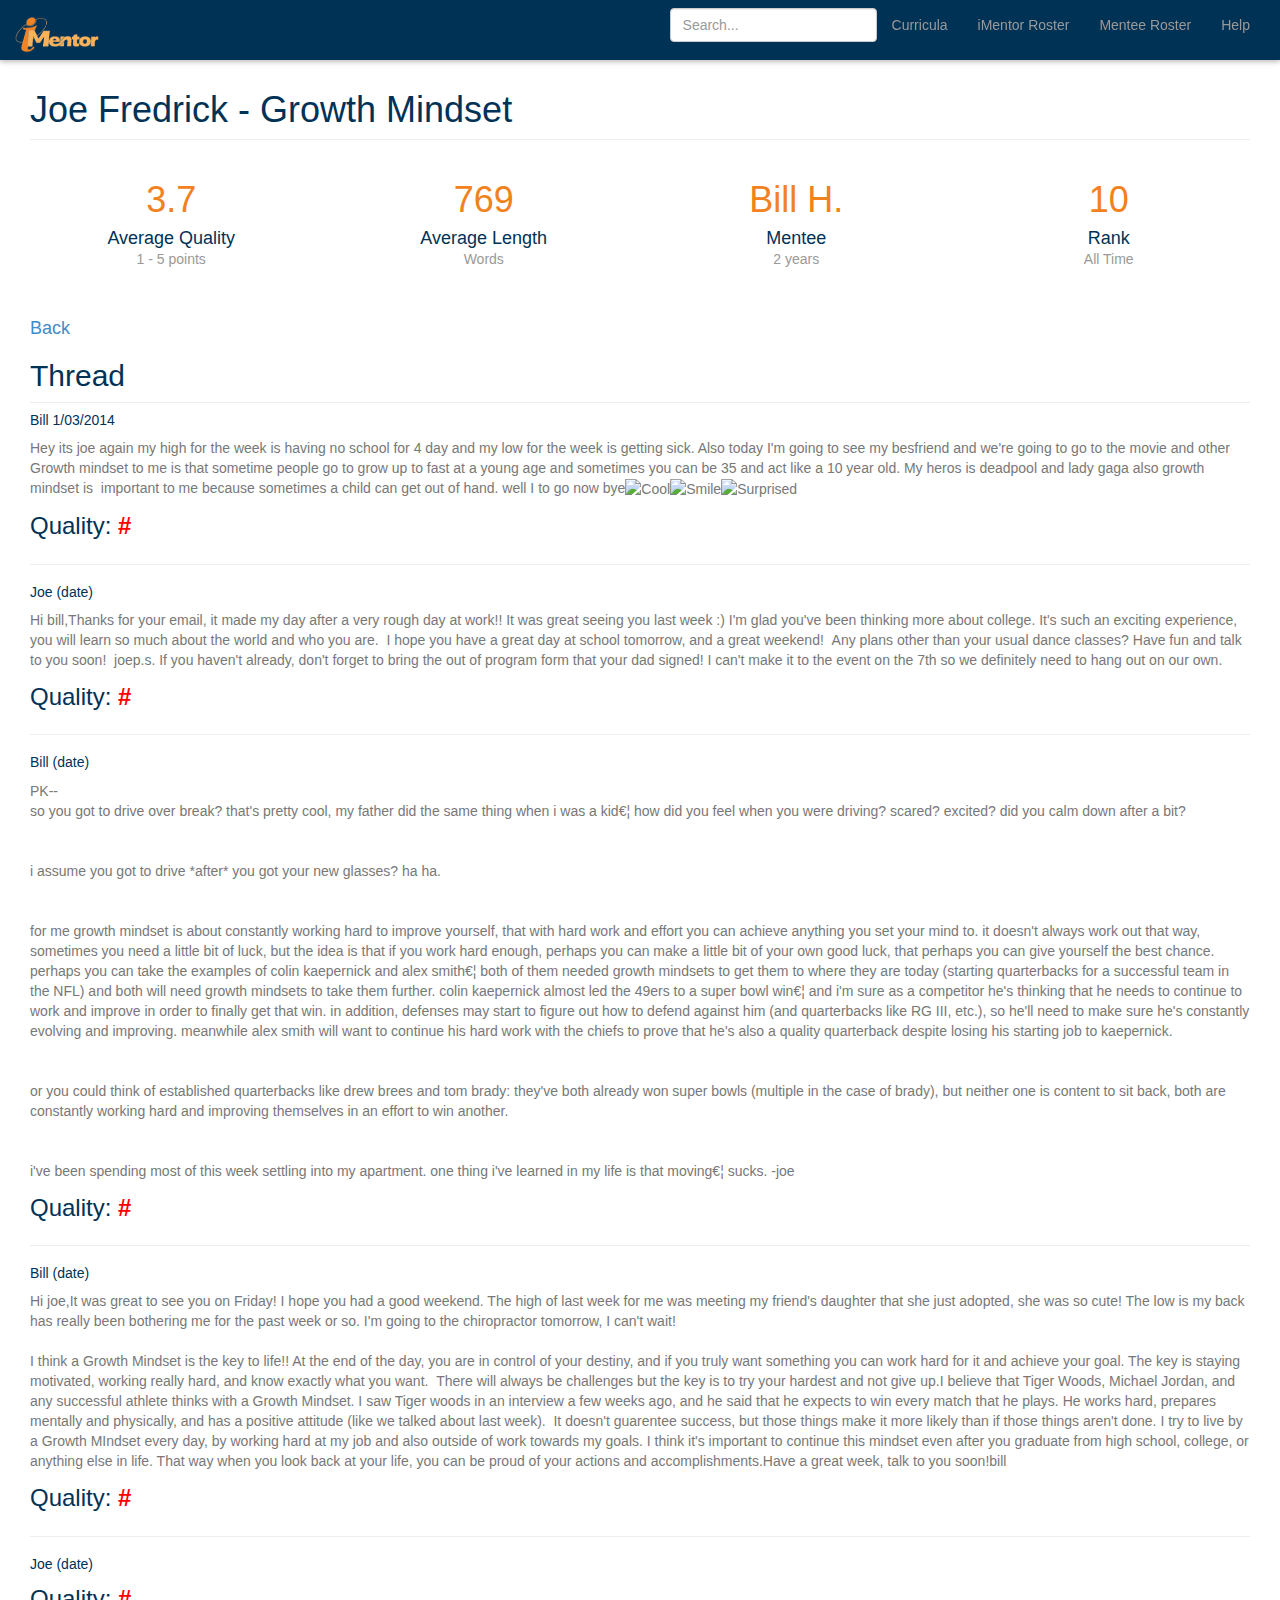
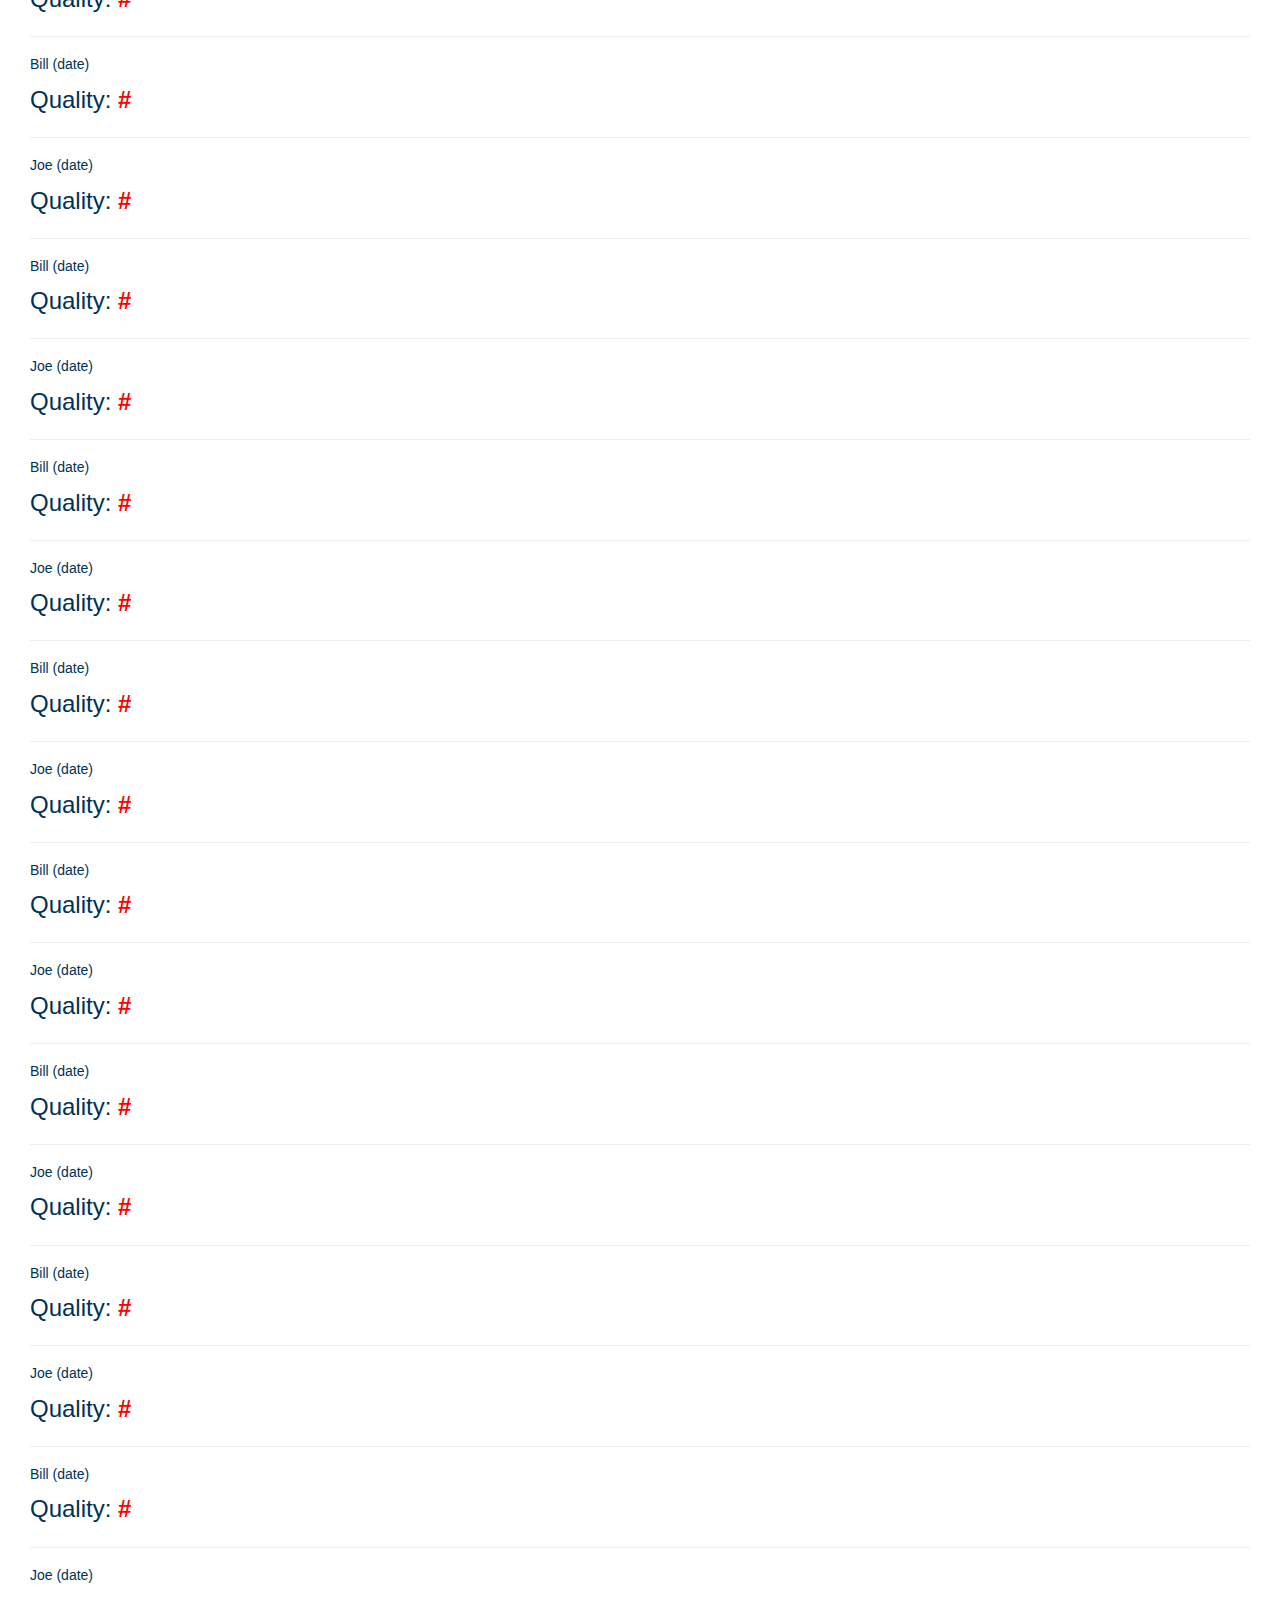
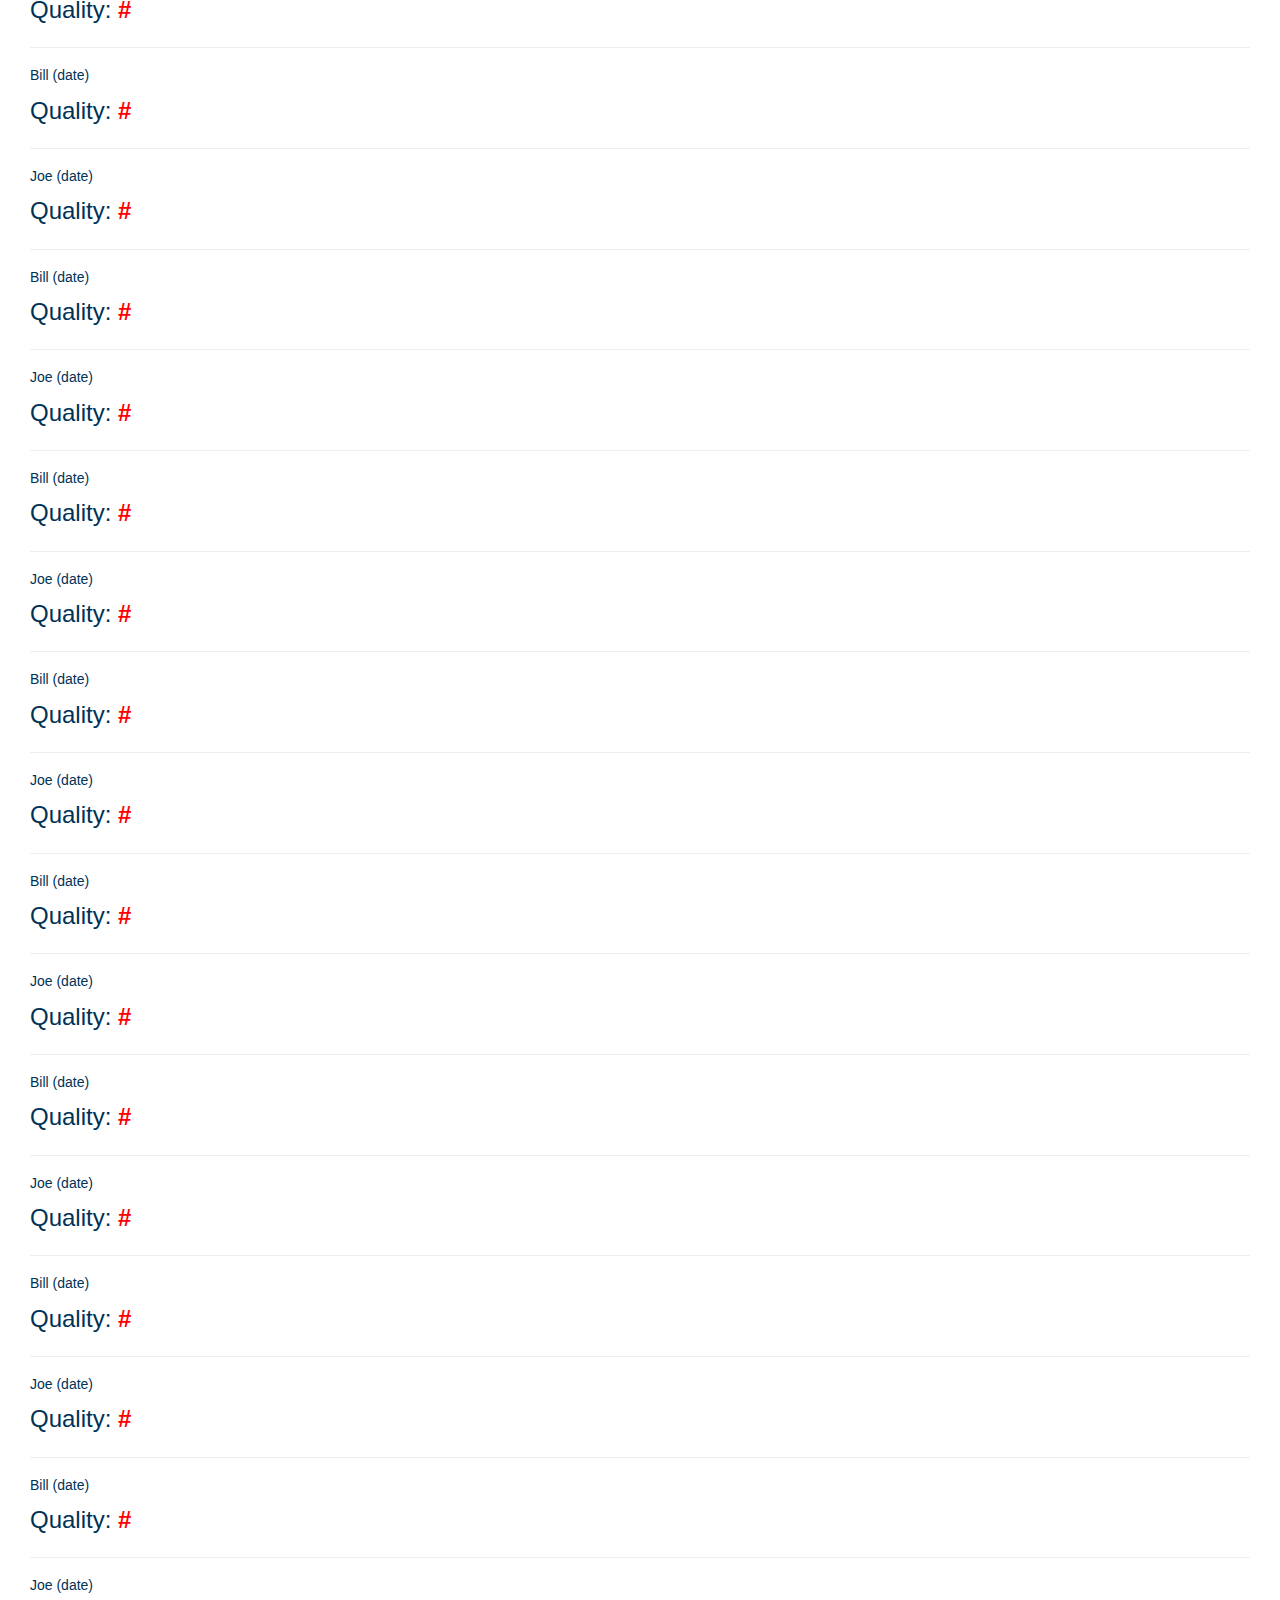
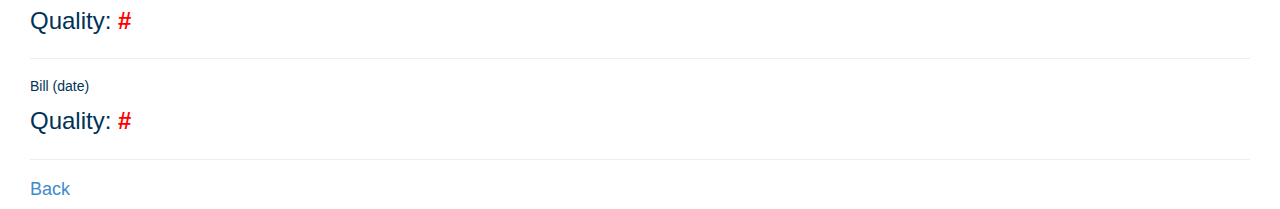
==== root/thread.html @ 7bb57176 "Added overall UI functionality" ====
<!DOCTYPE html>
<html lang="en">
  <head>
    <meta charset="utf-8">
    <meta http-equiv="X-UA-Compatible" content="IE=edge">
    <meta name="viewport" content="width=device-width, initial-scale=1">
    <link rel="icon" href="../../favicon.ico">


    <title>Joe Fredrick Mentor Thread</title>

    <link href="css/bootstrap.min.css" rel="stylesheet">

    
    <link href="dashboard.css" rel="stylesheet">

    <script src="../../assets/js/ie-emulation-modes-warning.js"></script>

    <style>
      .email {
        color: rgb(120, 120, 120);
      }
    </style>

</head>

<body>

  <div class="navbar navbar-inverse navbar-fixed-top" role="navigation">
    <div class="container-fluid">
      <div class="navbar-header">
        <button type="button" class="navbar-toggle collapsed" data-toggle="collapse" data-target=".navbar-collapse">
          <span class="sr-only">Toggle navigation</span>
          <span class="icon-bar"></span>
          <span class="icon-bar"></span>
          <span class="icon-bar"></span>
        </button>
        <a class="navbar-brand" href="index.html"><img class='logo' src="images/logo.png"></a>
      </div>
      <div class="navbar-collapse collapse">
        <ul class="nav navbar-nav navbar-right">
          <li><a href="#">Curricula</a></li>
          <li><a href="#">iMentor Roster</a></li>
          <li><a href="#">Mentee Roster</a></li>
          <li><a href="#">Help</a></li>
        </ul>
        <form class="navbar-form navbar-right">
          <input type="text" class="form-control" placeholder="Search...">
        </form>
      </div>
    </div>
  </div>

  <div class="container-fluid">
    <!--<div class="row">
      <div class="col-sm-3 col-md-2 sidebar">

        <ul class="nav nav-sidebar">
          <li class="active"><a href="#">Growth Mindset</a></li>
          <li><a href="#">Choosing a College</a></li>
          <li><a href="#">AP Tests</a></li>
          <li><a href="#">Extracurriculars</a></li>
          <li><a href="#">Relationships</a></li>
          <li><a href="#">Study Tips</a></li>
          <li><a href="#">Music</a></li>


      </div> -->
      <div class="col-sm-12">
        <h1 class="page-header">Joe Fredrick - Growth Mindset</h1>

        <div class="row placeholders">
          <div class="col-xs-6 col-sm-3 placeholder">
            <h1 class='data'>3.7</h1>
            <h4>Average Quality</h4>
            <span class="text-muted">1 - 5 points</span>
          </div>



          <div class="col-xs-6 col-sm-3 placeholder">
            <h1 class='data'>769</h1>
            <h4>Average Length</h4>
            <span class="text-muted">Words</span>
          </div>



          <div class="col-xs-6 col-sm-3 placeholder">
            <h1 class='data'>Bill H.</h1>
            <h4>Mentee</h4>
            <span class="text-muted">2 years</span>
          </div>



          <div class="col-xs-6 col-sm-3 placeholder">
            <h1 class='data'>10</h1>
            <h4>Rank</h4>
            <span class="text-muted">All Time</span>
          </div>



        </div>

        <h4><a href="index.html">Back</a></h4>

        <h2 class="sub-header">Thread</h2>
        <article>
          <h5>Bill 1/03/2014</h5>
          <p class='email'>Hey its joe again my high for the week is having no school for 4 day and my low for the week is getting sick. Also today I'm going to see my besfriend and we're going to go to the movie and other Growth mindset to me is that sometime people go to grow up to fast at a young age and sometimes you can be 35 and act like a 10 year old. My heros is deadpool and lady gaga also growth mindset is  important to me because sometimes a child can get out of hand. well I to go now bye<img alt="Cool" border="0" src="https://imentor.imentorinteractive.org/media/js/tinymce-3.5.7/tiny_mce/plugins/emotions/img/smiley-cool.gif" title="Cool" /><img alt="Smile" border="0" src="https://imentor.imentorinteractive.org/media/js/tinymce-3.5.7/tiny_mce/plugins/emotions/img/smiley-smile.gif" title="Smile" /><img alt="Surprised" border="0" src="https://imentor.imentorinteractive.org/media/js/tinymce-3.5.7/tiny_mce/plugins/emotions/img/smiley-surprised.gif" title="Surprised" /></p>

          <p class='quality'>Quality: <b class='sub-par'>#</b></p>
        </article>

        <hr>

        <article>
          <h5>Joe (date)</h5>
          <p class='email'>Hi bill,Thanks for your email, it made my day after a very rough day at work!! It was great seeing you last week :) I'm glad you've been thinking more about college. It's such an exciting experience, you will learn so much about the world and who you are.  I hope you have a great day at school tomorrow, and a great weekend!  Any plans other than your usual dance classes? Have fun and talk to you soon!  joep.s. If you haven't already, don't forget to bring the out of program form that your dad signed! I can't make it to the event on the 7th so we definitely need to hang out on our own.</p>

          <p class='quality'>Quality: <b class='sub-par'>#</b></p>
        </article>

        <hr>

        <article>
          <h5>Bill (date)</h5>
          <div class='email'>PK-- <p class="p1">so you got to drive over break? that's pretty cool, my father did the same thing when i was a kid€¦ how did you feel when you were driving? scared? excited? did you calm down after a bit?<p class="p2"> <p class="p1">i assume you got to drive *after* you got your new glasses? ha ha.<p class="p2"> <p class="p1">for me growth mindset is about constantly working hard to improve yourself, that with hard work and effort you can achieve anything you set your mind to. it doesn't always work out that way, sometimes you need a little bit of luck, but the idea is that if you work hard enough, perhaps you can make a little bit of your own good luck, that perhaps you can give yourself the best chance. perhaps you can take the examples of colin kaepernick and alex smith€¦ both of them needed growth mindsets to get them to where they are today (starting quarterbacks for a successful team in the NFL) and both will need growth mindsets to take them further. colin kaepernick almost led the 49ers to a super bowl win€¦ and i'm sure as a competitor he's thinking that he needs to continue to work and improve in order to finally get that win. in addition, defenses may start to figure out how to defend against him (and quarterbacks like RG III, etc.), so he'll need to make sure he's constantly evolving and improving. meanwhile alex smith will want to continue his hard work with the chiefs to prove that he's also a quality quarterback despite losing his starting job to kaepernick.<p class="p2"> <p class="p1">or you could think of established quarterbacks like drew brees and tom brady: they've both already won super bowls (multiple in the case of brady), but neither one is content to sit back, both are constantly working hard and improving themselves in an effort to win another.<p class="p2"> <p class="p1">i've been spending most of this week settling into my apartment. one thing i've learned in my life is that moving€¦ sucks. -joe</div>

          <p class='quality'>Quality: <b class='sub-par'>#</b></p>
        </article>

        <hr>

         <article>
          <h5>Bill (date)</h5>
          <p class='email'>Hi joe,It was great to see you on Friday! I hope you had a good weekend. The high of last week for me was meeting my friend's daughter that she just adopted, she was so cute! The low is my back has really been bothering me for the past week or so. I'm going to the chiropractor tomorrow, I can't wait!<br /><br />I think a Growth Mindset is the key to life!! At the end of the day, you are in control of your destiny, and if you truly want something you can work hard for it and achieve your goal. The key is staying motivated, working really hard, and know exactly what you want.  There will always be challenges but the key is to try your hardest and not give up.I believe that Tiger Woods, Michael Jordan, and any successful athlete thinks with a Growth Mindset. I saw Tiger woods in an interview a few weeks ago, and he said that he expects to win every match that he plays. He works hard, prepares mentally and physically, and has a positive attitude (like we talked about last week).  It doesn't guarentee success, but those things make it more likely than if those things aren't done. I try to live by a Growth MIndset every day, by working hard at my job and also outside of work towards my goals. I think it's important to continue this mindset even after you graduate from high school, college, or anything else in life. That way when you look back at your life, you can be proud of your actions and accomplishments.Have a great week, talk to you soon!bill</p>

          <p class='quality'>Quality: <b class='sub-par'>#</b></p>
        </article>

        <hr>

        <article>
          <h5>Joe (date)</h5>
          <p class='email'></p>

          <p class='quality'>Quality: <b class='sub-par'>#</b></p>
        </article>

        <hr>

        <article>
          <h5>Bill (date)</h5>
          <p class='email'></p>

          <p class='quality'>Quality: <b class='sub-par'>#</b></p>
        </article>

        <hr>

        <article>
          <h5>Joe (date)</h5>
          <p class='email'></p>

          <p class='quality'>Quality: <b class='sub-par'>#</b></p>
        </article>

        <hr>

        <article>
          <h5>Bill (date)</h5>
          <p class='email'></p>

          <p class='quality'>Quality: <b class='sub-par'>#</b></p>
        </article>

        <hr>

                <article>
          <h5>Joe (date)</h5>
          <p class='email'></p>

          <p class='quality'>Quality: <b class='sub-par'>#</b></p>
        </article>

        <hr>

         <article>
          <h5>Bill (date)</h5>
          <p class='email'></p>

          <p class='quality'>Quality: <b class='sub-par'>#</b></p>
        </article>

        <hr>

        <article>
          <h5>Joe (date)</h5>
          <p class='email'></p>

          <p class='quality'>Quality: <b class='sub-par'>#</b></p>
        </article>

        <hr>

        <article>
          <h5>Bill (date)</h5>
          <p class='email'></p>

          <p class='quality'>Quality: <b class='sub-par'>#</b></p>
        </article>

        <hr>

        <article>
          <h5>Joe (date)</h5>
          <p class='email'></p>

          <p class='quality'>Quality: <b class='sub-par'>#</b></p>
        </article>

        <hr>

        <article>
          <h5>Bill (date)</h5>
          <p class='email'></p>

          <p class='quality'>Quality: <b class='sub-par'>#</b></p>
        </article>

        <hr>

                <article>
          <h5>Joe (date)</h5>
          <p class='email'></p>

          <p class='quality'>Quality: <b class='sub-par'>#</b></p>
        </article>

        <hr>

         <article>
          <h5>Bill (date)</h5>
          <p class='email'></p>

          <p class='quality'>Quality: <b class='sub-par'>#</b></p>
        </article>

        <hr>

        <article>
          <h5>Joe (date)</h5>
          <p class='email'></p>

          <p class='quality'>Quality: <b class='sub-par'>#</b></p>
        </article>

        <hr>

        <article>
          <h5>Bill (date)</h5>
          <p class='email'></p>

          <p class='quality'>Quality: <b class='sub-par'>#</b></p>
        </article>

        <hr>

        <article>
          <h5>Joe (date)</h5>
          <p class='email'></p>

          <p class='quality'>Quality: <b class='sub-par'>#</b></p>
        </article>

        <hr>

        <article>
          <h5>Bill (date)</h5>
          <p class='email'></p>

          <p class='quality'>Quality: <b class='sub-par'>#</b></p>
        </article>

        <hr>

                <article>
          <h5>Joe (date)</h5>
          <p class='email'></p>

          <p class='quality'>Quality: <b class='sub-par'>#</b></p>
        </article>

        <hr>

         <article>
          <h5>Bill (date)</h5>
          <p class='email'></p>

          <p class='quality'>Quality: <b class='sub-par'>#</b></p>
        </article>

        <hr>

        <article>
          <h5>Joe (date)</h5>
          <p class='email'></p>

          <p class='quality'>Quality: <b class='sub-par'>#</b></p>
        </article>

        <hr>

        <article>
          <h5>Bill (date)</h5>
          <p class='email'></p>

          <p class='quality'>Quality: <b class='sub-par'>#</b></p>
        </article>

        <hr>

        <article>
          <h5>Joe (date)</h5>
          <p class='email'></p>

          <p class='quality'>Quality: <b class='sub-par'>#</b></p>
        </article>

        <hr>

        <article>
          <h5>Bill (date)</h5>
          <p class='email'></p>

          <p class='quality'>Quality: <b class='sub-par'>#</b></p>
        </article>

        <hr>

                <article>
          <h5>Joe (date)</h5>
          <p class='email'></p>

          <p class='quality'>Quality: <b class='sub-par'>#</b></p>
        </article>

        <hr>

         <article>
          <h5>Bill (date)</h5>
          <p class='email'></p>

          <p class='quality'>Quality: <b class='sub-par'>#</b></p>
        </article>

        <hr>

        <article>
          <h5>Joe (date)</h5>
          <p class='email'></p>

          <p class='quality'>Quality: <b class='sub-par'>#</b></p>
        </article>

        <hr>

        <article>
          <h5>Bill (date)</h5>
          <p class='email'></p>

          <p class='quality'>Quality: <b class='sub-par'>#</b></p>
        </article>

        <hr>

        <article>
          <h5>Joe (date)</h5>
          <p class='email'></p>

          <p class='quality'>Quality: <b class='sub-par'>#</b></p>
        </article>

        <hr>

        <article>
          <h5>Bill (date)</h5>
          <p class='email'></p>

          <p class='quality'>Quality: <b class='sub-par'>#</b></p>
        </article>

        <hr>

                <article>
          <h5>Joe (date)</h5>
          <p class='email'></p>

          <p class='quality'>Quality: <b class='sub-par'>#</b></p>
        </article>

        <hr>

         <article>
          <h5>Bill (date)</h5>
          <p class='email'></p>

          <p class='quality'>Quality: <b class='sub-par'>#</b></p>
        </article>

        <hr>

        <article>
          <h5>Joe (date)</h5>
          <p class='email'></p>

          <p class='quality'>Quality: <b class='sub-par'>#</b></p>
        </article>

        <hr>

        <article>
          <h5>Bill (date)</h5>
          <p class='email'></p>

          <p class='quality'>Quality: <b class='sub-par'>#</b></p>
        </article>

        <hr>

        <article>
          <h5>Joe (date)</h5>
          <p class='email'></p>

          <p class='quality'>Quality: <b class='sub-par'>#</b></p>
        </article>

        <hr>

        <article>
          <h5>Bill (date)</h5>
          <p class='email'></p>

          <p class='quality'>Quality: <b class='sub-par'>#</b></p>
        </article>

        <hr>
        
        <h4><a href="index.html">Back</a></h4>
      </div>
    </div>
  </div>


  <script src="https://ajax.googleapis.com/ajax/libs/jquery/1.11.1/jquery.min.js"></script>
  <script src="../../dist/js/bootstrap.min.js"></script>
  <script src="../../assets/js/docs.min.js"></script>
  <!-- IE10 viewport hack for Surface/desktop Windows 8 bug -->
  <script src="../../assets/js/ie10-viewport-bug-workaround.js"></script>
</body>
</html>
---- root/dashboard.css ----
body {
  padding-top: 50px;
}

.sub-header {
  padding-bottom: 10px;
  border-bottom: 1px solid #eee;
}

.navbar-fixed-top {
  border: 0;
}

.sidebar {
  display: none;
}
@media (min-width: 768px) {
  .sidebar {
    position: fixed;
    top: 51px;
    bottom: 0;
    left: 0;
    z-index: 1000;
    display: block;
    padding: 20px;
    overflow-x: hidden;
    overflow-y: auto; 
    background-color: #f5f5f5;
    border-right: 1px solid #eee;
  }
}


.nav-sidebar {
  margin-right: -21px;
  margin-bottom: 20px;
  margin-left: -20px;
}
.nav-sidebar > li > a {
  padding-right: 20px;
  padding-left: 20px;
}
.nav-sidebar > .active > a,
.nav-sidebar > .active > a:hover,
.nav-sidebar > .active > a:focus {
  color: #fff;
  background-color: #428bca;
}

.main {
  padding: 20px;
}
@media (min-width: 768px) {
  .main {
    padding-right: 40px;
    padding-left: 40px;
  }
}
.main .page-header {
  margin-top: 0;
}

.placeholders {
  margin-bottom: 30px;
  text-align: center;
}
.placeholders h4 {
  margin-bottom: 0;
}
.placeholder {
  margin-bottom: 20px;
}
.placeholder img {
  display: inline-block;
  border-radius: 50%;
}


.sub-par {
  color: red;
}

body {
  color: rgb(0, 50, 86);
}
.navbar {
  box-shadow: 0 2px 5px 0 rgba(0, 0, 0, 0.26);
  height: 60px;
  background-color: rgb(0, 50, 86);
}

.logo {
  width: 84px;
  height: 40px;
  margin-bottom: 10px;
}

.good {
  color: green;
}

a:hover {
  color: rgb(242, 129, 32);
}

.data {
  color: rgb(242, 129, 32);
}

.quality {
  font-size: 24px;
}
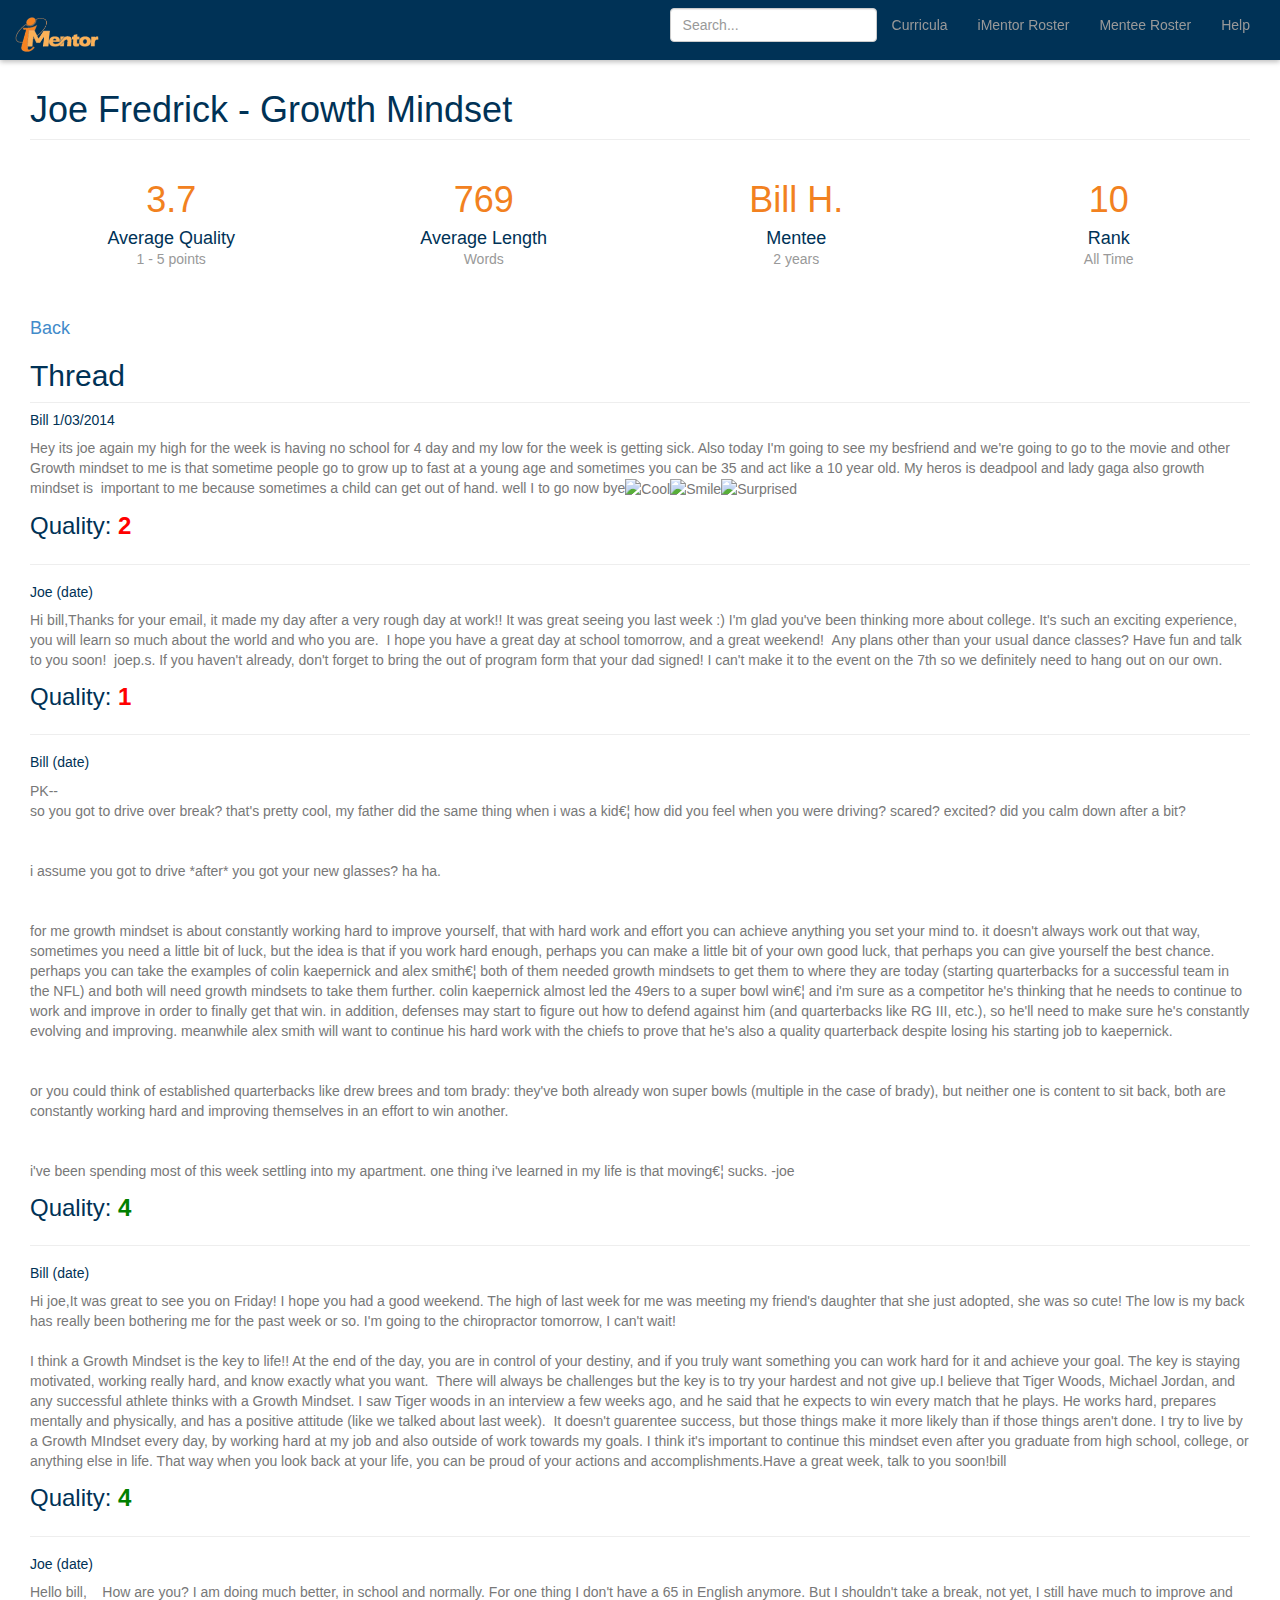
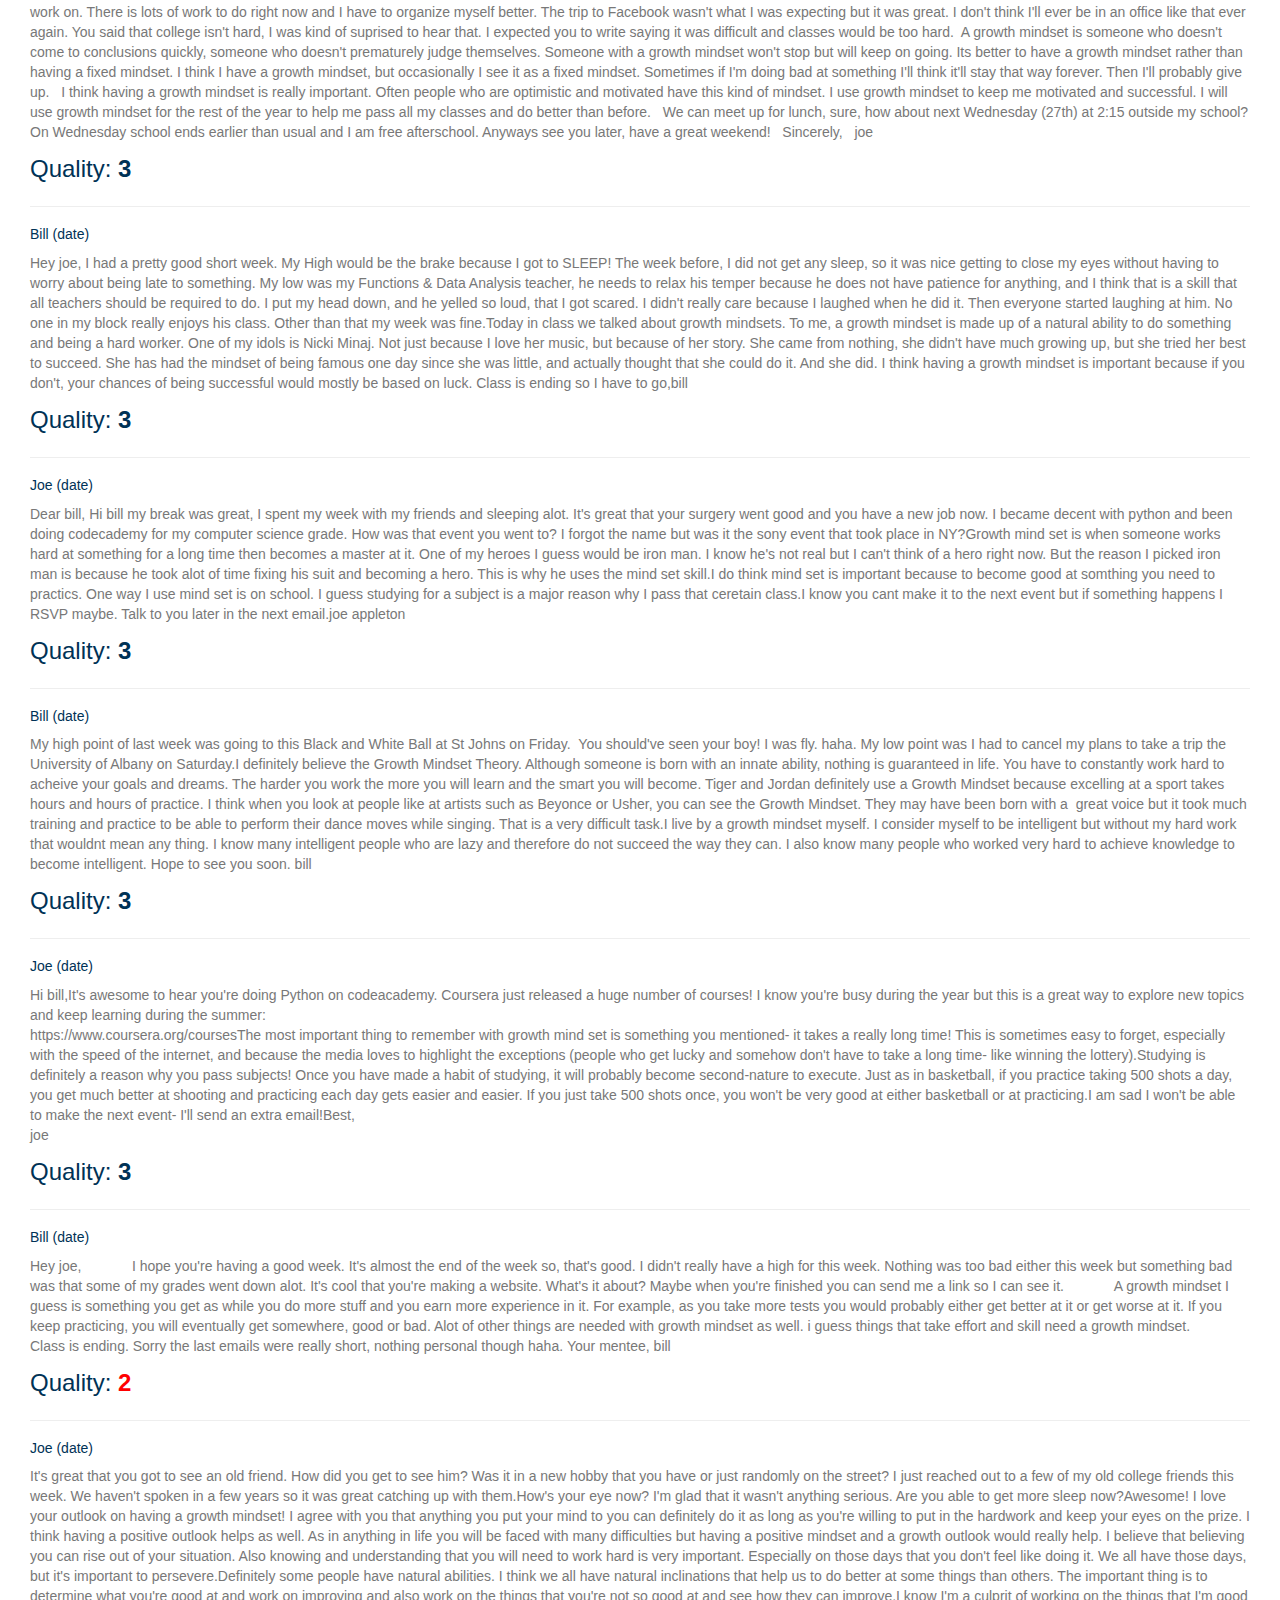
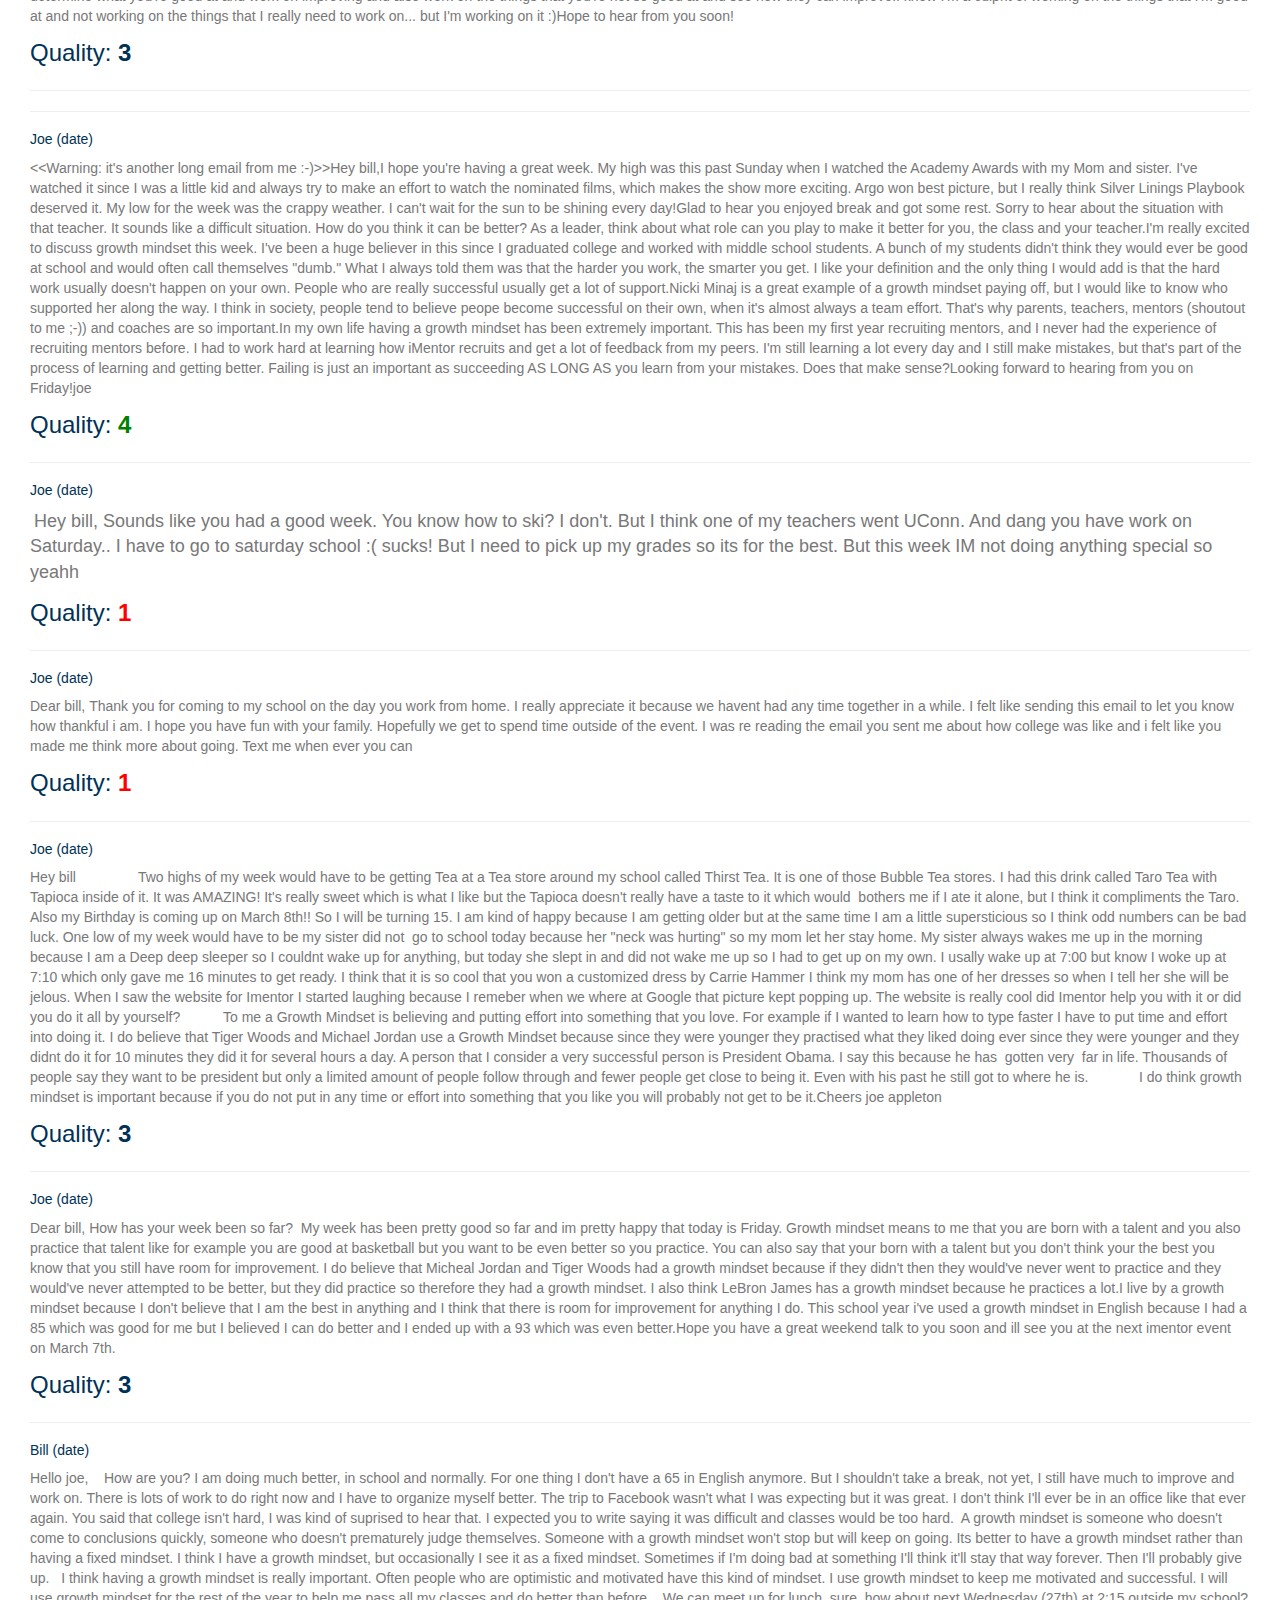
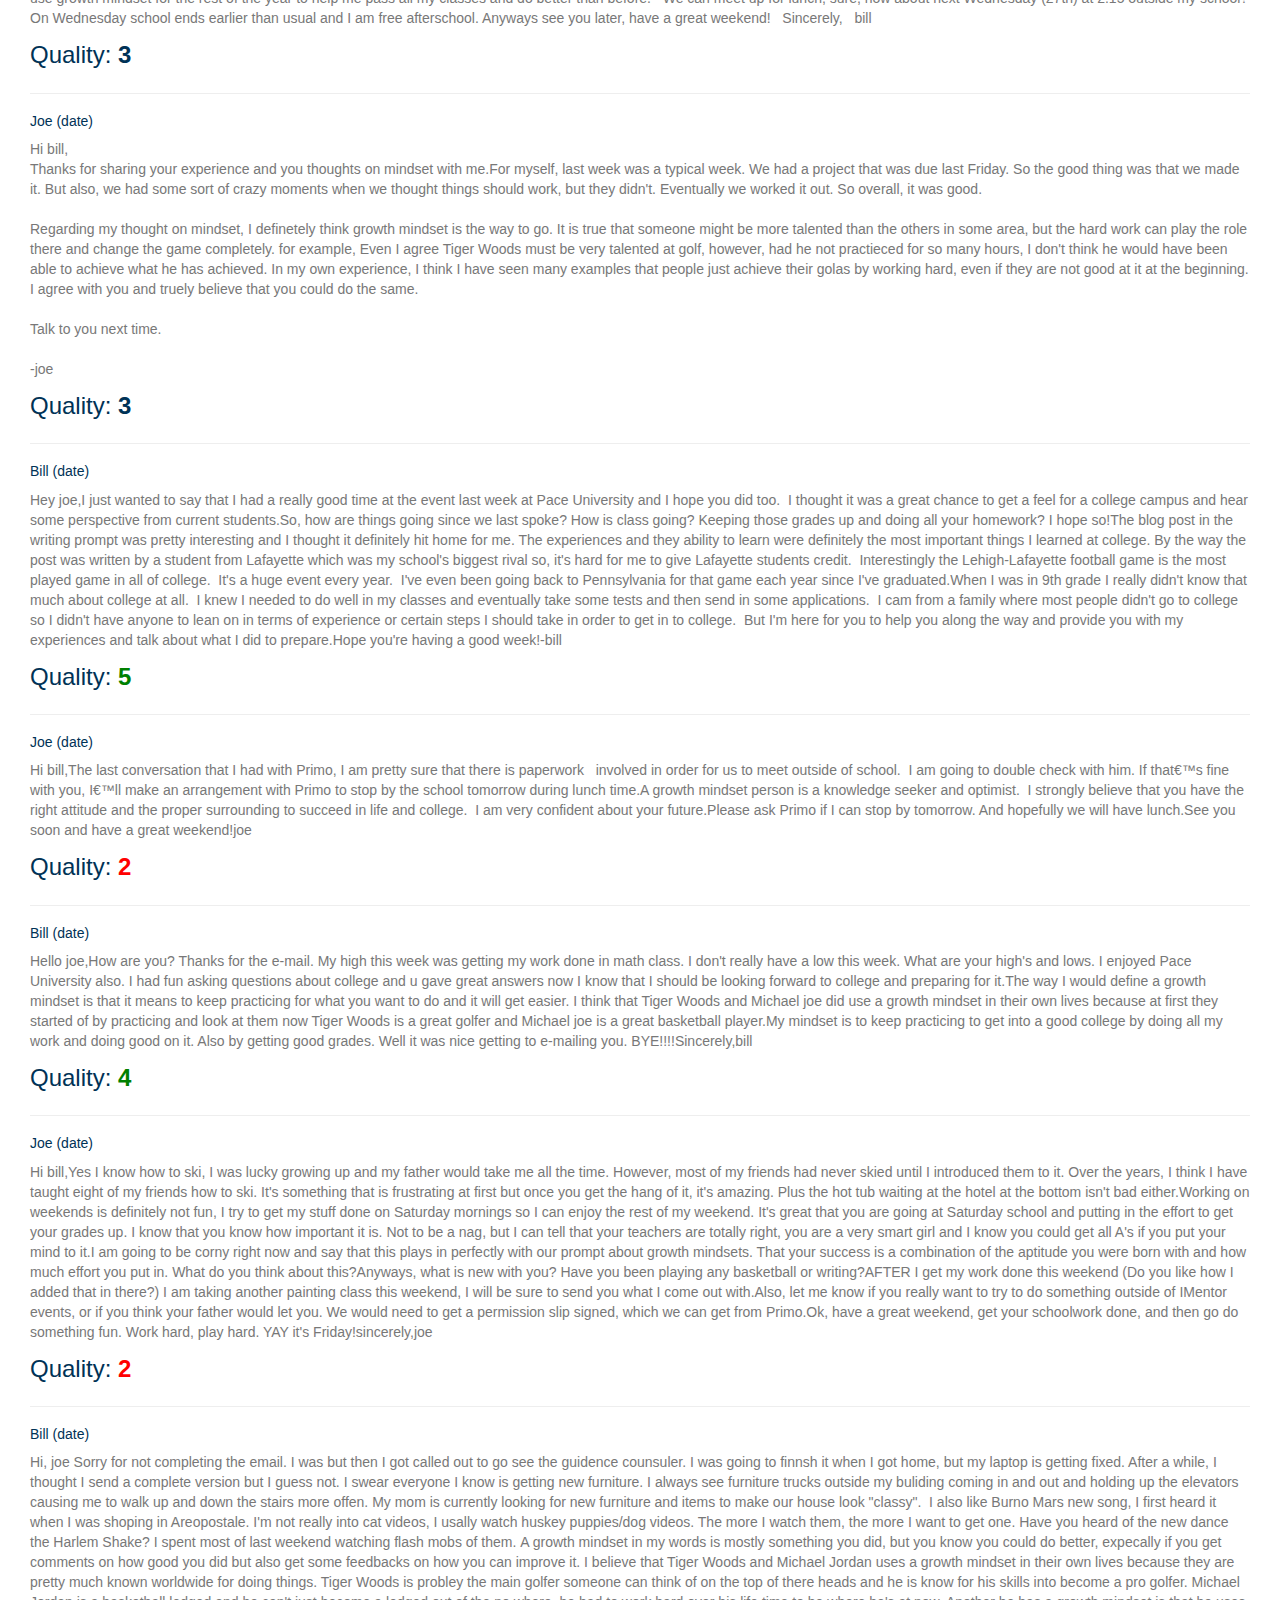
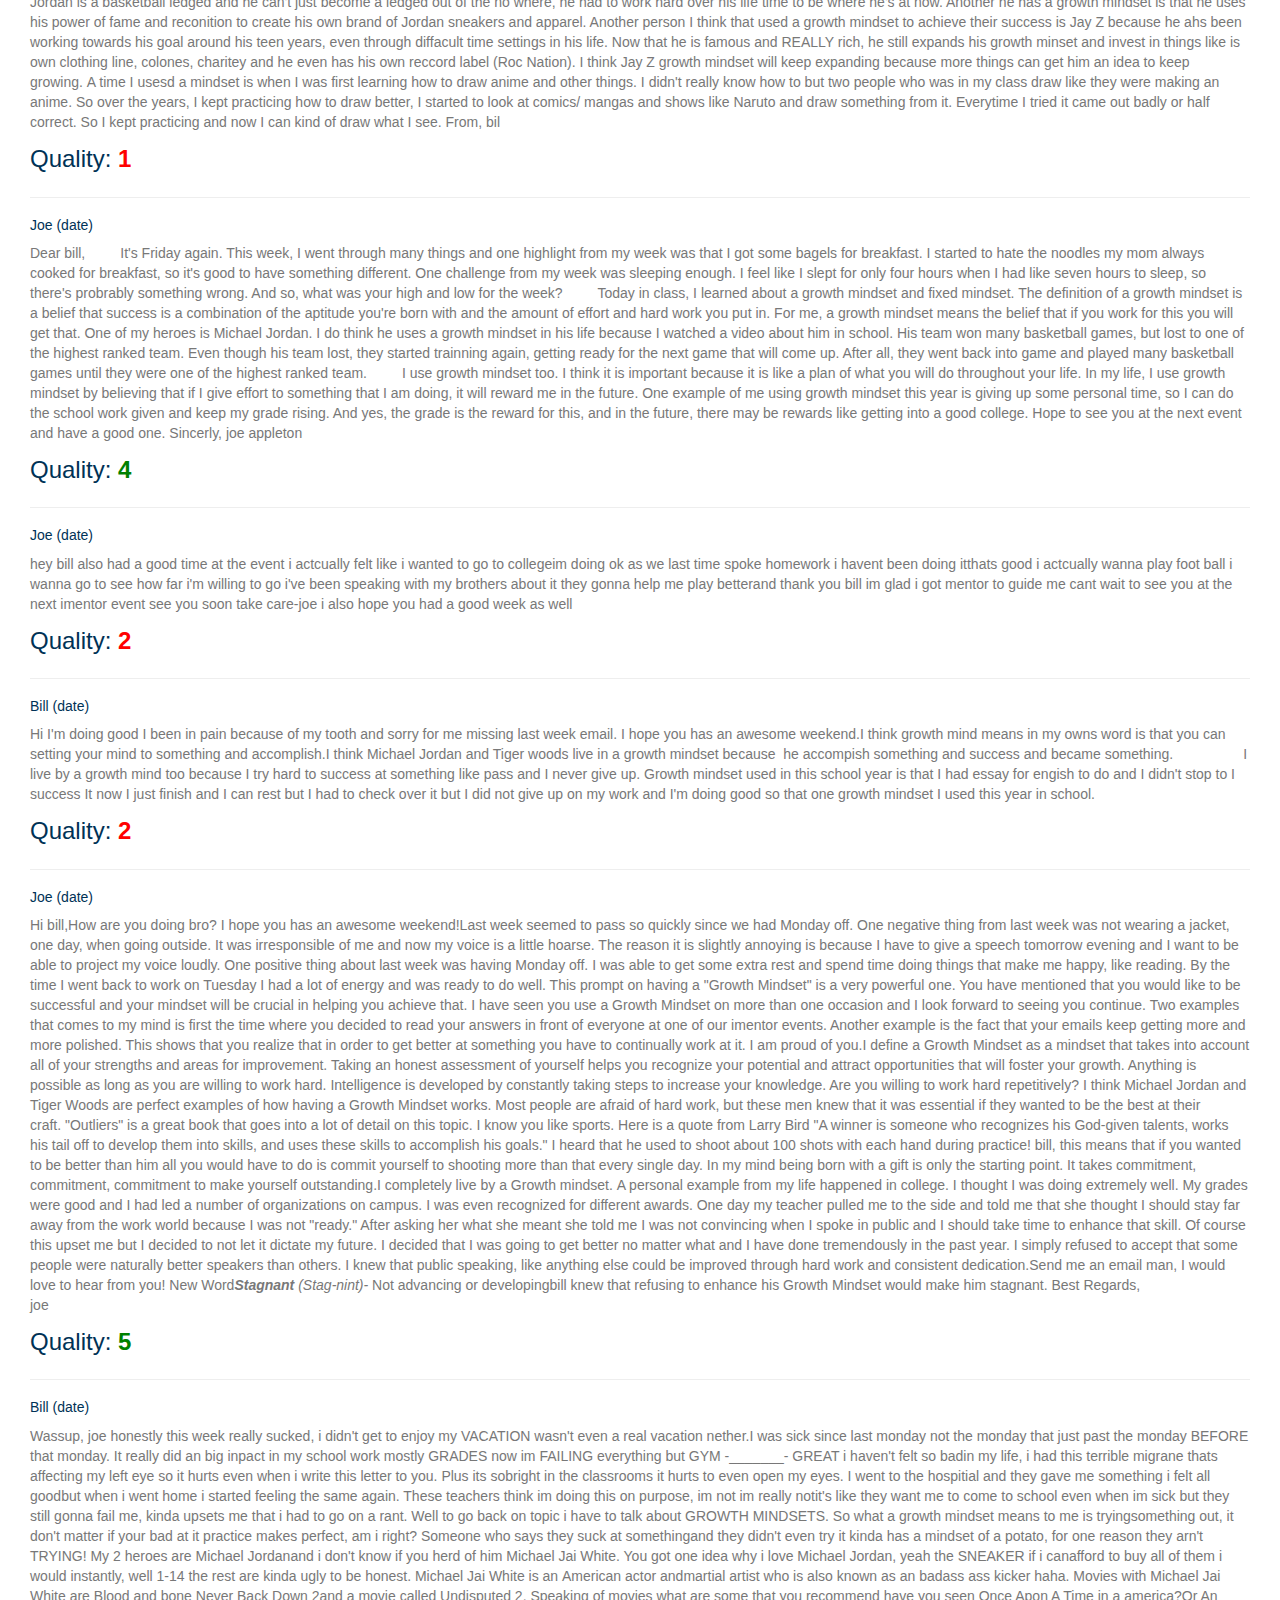
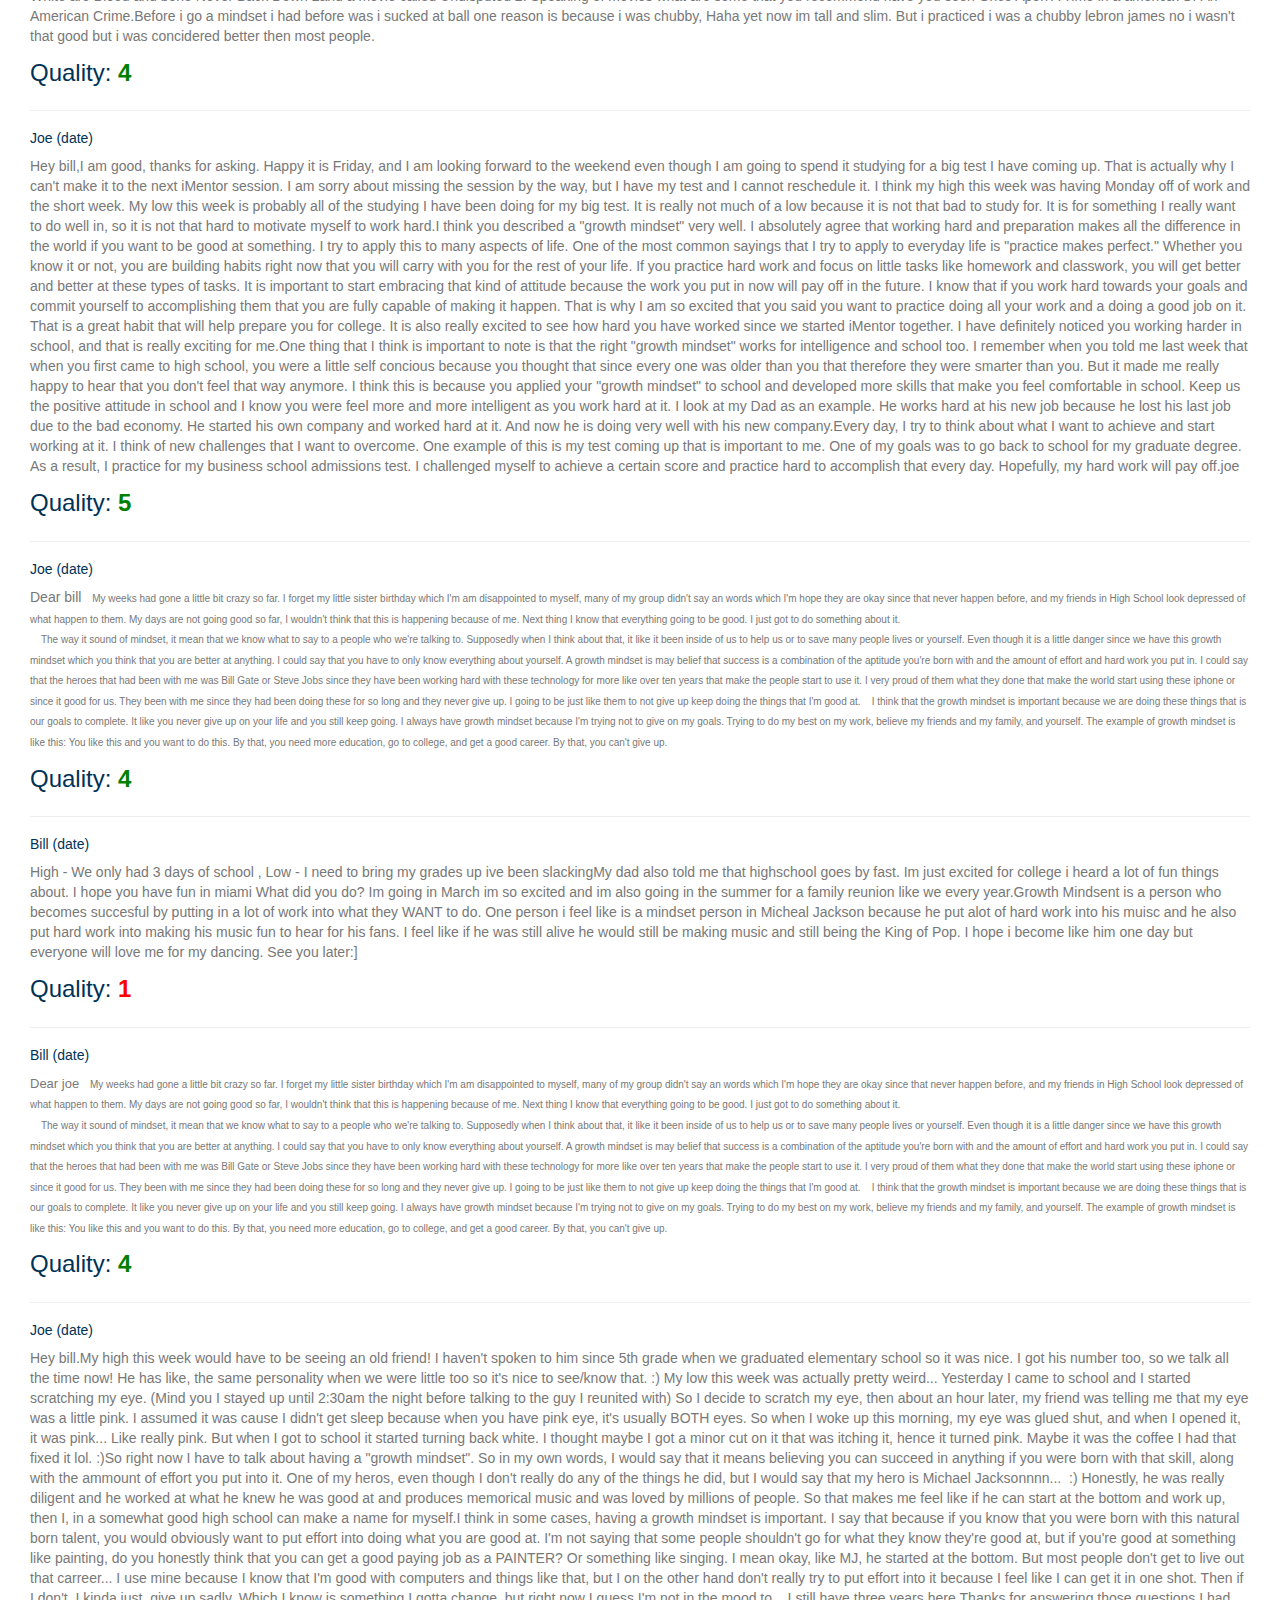
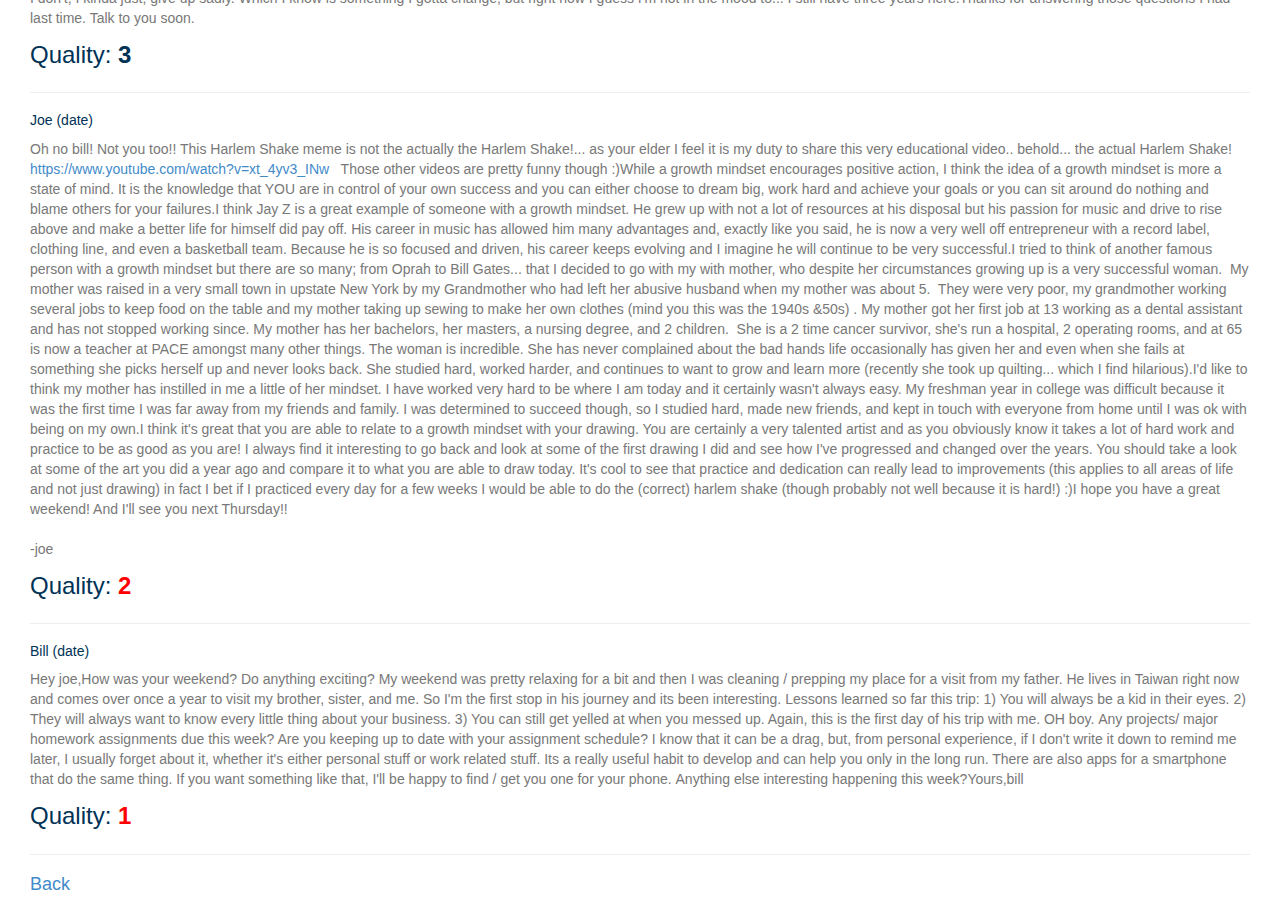
==== commit 467e8dda: "Final integrated push" ====
--- a/root/thread.html
+++ b/root/thread.html
@@ -112,7 +112,7 @@
           <h5>Bill 1/03/2014</h5>
           <p class='email'>Hey its joe again my high for the week is having no school for 4 day and my low for the week is getting sick. Also today I'm going to see my besfriend and we're going to go to the movie and other Growth mindset to me is that sometime people go to grow up to fast at a young age and sometimes you can be 35 and act like a 10 year old. My heros is deadpool and lady gaga also growth mindset is  important to me because sometimes a child can get out of hand. well I to go now bye<img alt="Cool" border="0" src="https://imentor.imentorinteractive.org/media/js/tinymce-3.5.7/tiny_mce/plugins/emotions/img/smiley-cool.gif" title="Cool" /><img alt="Smile" border="0" src="https://imentor.imentorinteractive.org/media/js/tinymce-3.5.7/tiny_mce/plugins/emotions/img/smiley-smile.gif" title="Smile" /><img alt="Surprised" border="0" src="https://imentor.imentorinteractive.org/media/js/tinymce-3.5.7/tiny_mce/plugins/emotions/img/smiley-surprised.gif" title="Surprised" /></p>
 
-          <p class='quality'>Quality: <b class='sub-par'>#</b></p>
+          <p class='quality'>Quality: <b class='sub-par'>2</b></p>
         </article>
 
         <hr>
@@ -121,7 +121,7 @@
           <h5>Joe (date)</h5>
           <p class='email'>Hi bill,Thanks for your email, it made my day after a very rough day at work!! It was great seeing you last week :) I'm glad you've been thinking more about college. It's such an exciting experience, you will learn so much about the world and who you are.  I hope you have a great day at school tomorrow, and a great weekend!  Any plans other than your usual dance classes? Have fun and talk to you soon!  joep.s. If you haven't already, don't forget to bring the out of program form that your dad signed! I can't make it to the event on the 7th so we definitely need to hang out on our own.</p>
 
-          <p class='quality'>Quality: <b class='sub-par'>#</b></p>
+          <p class='quality'>Quality: <b class='sub-par'>1</b></p>
         </article>
 
         <hr>
@@ -130,7 +130,7 @@
           <h5>Bill (date)</h5>
           <div class='email'>PK-- <p class="p1">so you got to drive over break? that's pretty cool, my father did the same thing when i was a kid€¦ how did you feel when you were driving? scared? excited? did you calm down after a bit?<p class="p2"> <p class="p1">i assume you got to drive *after* you got your new glasses? ha ha.<p class="p2"> <p class="p1">for me growth mindset is about constantly working hard to improve yourself, that with hard work and effort you can achieve anything you set your mind to. it doesn't always work out that way, sometimes you need a little bit of luck, but the idea is that if you work hard enough, perhaps you can make a little bit of your own good luck, that perhaps you can give yourself the best chance. perhaps you can take the examples of colin kaepernick and alex smith€¦ both of them needed growth mindsets to get them to where they are today (starting quarterbacks for a successful team in the NFL) and both will need growth mindsets to take them further. colin kaepernick almost led the 49ers to a super bowl win€¦ and i'm sure as a competitor he's thinking that he needs to continue to work and improve in order to finally get that win. in addition, defenses may start to figure out how to defend against him (and quarterbacks like RG III, etc.), so he'll need to make sure he's constantly evolving and improving. meanwhile alex smith will want to continue his hard work with the chiefs to prove that he's also a quality quarterback despite losing his starting job to kaepernick.<p class="p2"> <p class="p1">or you could think of established quarterbacks like drew brees and tom brady: they've both already won super bowls (multiple in the case of brady), but neither one is content to sit back, both are constantly working hard and improving themselves in an effort to win another.<p class="p2"> <p class="p1">i've been spending most of this week settling into my apartment. one thing i've learned in my life is that moving€¦ sucks. -joe</div>
 
-          <p class='quality'>Quality: <b class='sub-par'>#</b></p>
+          <p class='quality'>Quality: <b class='good'>4</b></p>
         </article>
 
         <hr>
@@ -139,313 +139,293 @@
           <h5>Bill (date)</h5>
           <p class='email'>Hi joe,It was great to see you on Friday! I hope you had a good weekend. The high of last week for me was meeting my friend's daughter that she just adopted, she was so cute! The low is my back has really been bothering me for the past week or so. I'm going to the chiropractor tomorrow, I can't wait!<br /><br />I think a Growth Mindset is the key to life!! At the end of the day, you are in control of your destiny, and if you truly want something you can work hard for it and achieve your goal. The key is staying motivated, working really hard, and know exactly what you want.  There will always be challenges but the key is to try your hardest and not give up.I believe that Tiger Woods, Michael Jordan, and any successful athlete thinks with a Growth Mindset. I saw Tiger woods in an interview a few weeks ago, and he said that he expects to win every match that he plays. He works hard, prepares mentally and physically, and has a positive attitude (like we talked about last week).  It doesn't guarentee success, but those things make it more likely than if those things aren't done. I try to live by a Growth MIndset every day, by working hard at my job and also outside of work towards my goals. I think it's important to continue this mindset even after you graduate from high school, college, or anything else in life. That way when you look back at your life, you can be proud of your actions and accomplishments.Have a great week, talk to you soon!bill</p>
 
-          <p class='quality'>Quality: <b class='sub-par'>#</b></p>
-        </article>
-
-        <hr>
-
-        <article>
-          <h5>Joe (date)</h5>
-          <p class='email'></p>
-
-          <p class='quality'>Quality: <b class='sub-par'>#</b></p>
-        </article>
-
-        <hr>
-
-        <article>
-          <h5>Bill (date)</h5>
-          <p class='email'></p>
-
-          <p class='quality'>Quality: <b class='sub-par'>#</b></p>
-        </article>
-
-        <hr>
-
-        <article>
-          <h5>Joe (date)</h5>
-          <p class='email'></p>
-
-          <p class='quality'>Quality: <b class='sub-par'>#</b></p>
-        </article>
-
-        <hr>
-
-        <article>
-          <h5>Bill (date)</h5>
-          <p class='email'></p>
-
-          <p class='quality'>Quality: <b class='sub-par'>#</b></p>
+          <p class='quality'>Quality: <b class='good'>4</b></p>
+        </article>
+
+        <hr>
+
+        <article>
+          <h5>Joe (date)</h5>
+          <p class='email'>Hello bill,    How are you? I am doing much better, in school and normally. For one thing I don't have a 65 in English anymore. But I shouldn't take a break, not yet, I still have much to improve and work on. There is lots of work to do right now and I have to organize myself better. The trip to Facebook wasn't what I was expecting but it was great. I don't think I'll ever be in an office like that ever again. You said that college isn't hard, I was kind of suprised to hear that. I expected you to write saying it was difficult and classes would be too hard.  A growth mindset is someone who doesn't come to conclusions quickly, someone who doesn't prematurely judge themselves. Someone with a growth mindset won't stop but will keep on going. Its better to have a growth mindset rather than having a fixed mindset. I think I have a growth mindset, but occasionally I see it as a fixed mindset. Sometimes if I'm doing bad at something I'll think it'll stay that way forever. Then I'll probably give up.   I think having a growth mindset is really important. Often people who are optimistic and motivated have this kind of mindset. I use growth mindset to keep me motivated and successful. I will use growth mindset for the rest of the year to help me pass all my classes and do better than before.   We can meet up for lunch, sure, how about next Wednesday (27th) at 2:15 outside my school? On Wednesday school ends earlier than usual and I am free afterschool. Anyways see you later, have a great weekend!   Sincerely,   joe </p>
+
+          <p class='quality'>Quality: <b class='avg'>3</b></p>
+        </article>
+
+        <hr>
+
+        <article>
+          <h5>Bill (date)</h5>
+          <p class='email'>Hey joe, I had a pretty good short week. My High would be the brake because I got to SLEEP! The week before, I did not get any sleep, so it was nice getting to close my eyes without having to worry about being late to something. My low was my Functions &amp; Data Analysis teacher, he needs to relax his temper because he does not have patience for anything, and I think that is a skill that all teachers should be required to do. I put my head down, and he yelled so loud, that I got scared. I didn't really care because I laughed when he did it. Then everyone started laughing at him. No one in my block really enjoys his class. Other than that my week was fine.Today in class we talked about growth mindsets. To me, a growth mindset is made up of a natural ability to do something and being a hard worker. One of my idols is Nicki Minaj. Not just because I love her music, but because of her story. She came from nothing, she didn't have much growing up, but she tried her best to succeed. She has had the mindset of being famous one day since she was little, and actually thought that she could do it. And she did. I think having a growth mindset is important because if you don't, your chances of being successful would mostly be based on luck. Class is ending so I have to go,bill</p>
+
+          <p class='quality'>Quality: <b class='avg'>3</b></p>
+        </article>
+
+        <hr>
+
+        <article>
+          <h5>Joe (date)</h5>
+          <p class='email'>Dear bill, Hi bill my break was great, I spent my week with my friends and sleeping alot. It's great that your surgery went good and you have a new job now. I became decent with python and been doing codecademy for my computer science grade. How was that event you went to? I forgot the name but was it the sony event that took place in NY?Growth mind set is when someone works hard at something for a long time then becomes a master at it. One of my heroes I guess would be iron man. I know he's not real but I can't think of a hero right now. But the reason I picked iron man is because he took alot of time fixing his suit and becoming a hero. This is why he uses the mind set skill.I do think mind set is important because to become good at somthing you need to practics. One way I use mind set is on school. I guess studying for a subject is a major reason why I pass that ceretain class.I know you cant make it to the next event but if something happens I RSVP maybe. Talk to you later in the next email.joe appleton </p>
+
+          <p class='quality'>Quality: <b class='avg'>3</b></p>
+        </article>
+
+        <hr>
+
+        <article>
+          <h5>Bill (date)</h5>
+          <p class='email'>My high point of last week was going to this Black and White Ball at St Johns on Friday.  You should've seen your boy! I was fly. haha. My low point was I had to cancel my plans to take a trip the University of Albany on Saturday.I definitely believe the Growth Mindset Theory. Although someone is born with an innate ability, nothing is guaranteed in life. You have to constantly work hard to acheive your goals and dreams. The harder you work the more you will learn and the smart you will become. Tiger and Jordan definitely use a Growth Mindset because excelling at a sport takes hours and hours of practice. I think when you look at people like at artists such as Beyonce or Usher, you can see the Growth Mindset. They may have been born with a  great voice but it took much training and practice to be able to perform their dance moves while singing. That is a very difficult task.I live by a growth mindset myself. I consider myself to be intelligent but without my hard work that wouldnt mean any thing. I know many intelligent people who are lazy and therefore do not succeed the way they can. I also know many people who worked very hard to achieve knowledge to become intelligent. Hope to see you soon. bill</p>
+
+          <p class='quality'>Quality: <b class='avg'>3</b></p>
         </article>
 
         <hr>
 
                 <article>
           <h5>Joe (date)</h5>
-          <p class='email'></p>
-
-          <p class='quality'>Quality: <b class='sub-par'>#</b></p>
+          <p class='email'>Hi bill,It's awesome to hear you're doing Python on codeacademy. Coursera just released a huge number of courses! I know you're busy during the year but this is a great way to explore new topics and keep learning during the summer:<br />https://www.coursera.org/coursesThe most important thing to remember with growth mind set is something you mentioned- it takes a really long time! This is sometimes easy to forget, especially with the speed of the internet, and because the media loves to highlight the exceptions (people who get lucky and somehow don't have to take a long time- like winning the lottery).Studying is definitely a reason why you pass subjects! Once you have made a habit of studying, it will probably become second-nature to execute. Just as in basketball, if you practice taking 500 shots a day, you get much better at shooting and practicing each day gets easier and easier. If you just take 500 shots once, you won't be very good at either basketball or at practicing.I am sad I won't be able to make the next event- I'll send an extra email!Best,<br />joe</p>
+
+          <p class='quality'>Quality: <b class='avg'>3</b></p>
         </article>
 
         <hr>
 
          <article>
           <h5>Bill (date)</h5>
-          <p class='email'></p>
-
-          <p class='quality'>Quality: <b class='sub-par'>#</b></p>
-        </article>
-
-        <hr>
-
-        <article>
-          <h5>Joe (date)</h5>
-          <p class='email'></p>
-
-          <p class='quality'>Quality: <b class='sub-par'>#</b></p>
-        </article>
-
-        <hr>
-
-        <article>
-          <h5>Bill (date)</h5>
-          <p class='email'></p>
-
-          <p class='quality'>Quality: <b class='sub-par'>#</b></p>
-        </article>
-
-        <hr>
-
-        <article>
-          <h5>Joe (date)</h5>
-          <p class='email'></p>
-
-          <p class='quality'>Quality: <b class='sub-par'>#</b></p>
-        </article>
-
-        <hr>
-
-        <article>
-          <h5>Bill (date)</h5>
-          <p class='email'></p>
-
-          <p class='quality'>Quality: <b class='sub-par'>#</b></p>
+          <p class='email'>Hey joe,             I hope you're having a good week. It's almost the end of the week so, that's good. I didn't really have a high for this week. Nothing was too bad either this week but something bad was that some of my grades went down alot. It's cool that you're making a website. What's it about? Maybe when you're finished you can send me a link so I can see it.             A growth mindset I guess is something you get as while you do more stuff and you earn more experience in it. For example, as you take more tests you would probably either get better at it or get worse at it. If you keep practicing, you will eventually get somewhere, good or bad. Alot of other things are needed with growth mindset as well. i guess things that take effort and skill need a growth mindset.          Class is ending. Sorry the last emails were really short, nothing personal though haha. Your mentee, bill</p>
+
+          <p class='quality'>Quality: <b class='sub-par'>2</b></p>
+        </article>
+
+        <hr>
+
+        <article>
+          <h5>Joe (date)</h5>
+          <p class='email'>It's great that you got to see an old friend. How did you get to see him? Was it in a new hobby that you have or just randomly on the street? I just reached out to a few of my old college friends this week. We haven't spoken in a few years so it was great catching up with them.How's your eye now? I'm glad that it wasn't anything serious. Are you able to get more sleep now?Awesome! I love your outlook on having a growth mindset! I agree with you that anything you put your mind to you can definitely do it as long as you're willing to put in the hardwork and keep your eyes on the prize. I think having a positive outlook helps as well. As in anything in life you will be faced with many difficulties but having a positive mindset and a growth outlook would really help. I believe that believing you can rise out of your situation. Also knowing and understanding that you will need to work hard is very important. Especially on those days that you don't feel like doing it. We all have those days, but it's important to persevere.Definitely some people have natural abilities. I think we all have natural inclinations that help us to do better at some things than others. The important thing is to determine what you're good at and work on improving and also work on the things that you're not so good at and see how they can improve.I know I'm a culprit of working on the things that I'm good at and not working on the things that I really need to work on... but I'm working on it :)Hope to hear from you soon!</p>
+
+          <p class='quality'>Quality: <b class='avg'>3</b></p>
+        </article>
+
+        <hr>
+
+        <hr>
+
+        <article>
+          <h5>Joe (date)</h5>
+          <p class='email'>&lt;&lt;Warning: it's another long email from me :-)&gt;&gt;Hey bill,I hope you're having a great week. My high was this past Sunday when I watched the Academy Awards with my Mom and sister. I've watched it since I was a little kid and always try to make an effort to watch the nominated films, which makes the show more exciting. Argo won best picture, but I really think Silver Linings Playbook deserved it. My low for the week was the crappy weather. I can't wait for the sun to be shining every day!Glad to hear you enjoyed break and got some rest. Sorry to hear about the situation with that teacher. It sounds like a difficult situation. How do you think it can be better? As a leader, think about what role can you play to make it better for you, the class and your teacher.I'm really excited to discuss growth mindset this week. I've been a huge believer in this since I graduated college and worked with middle school students. A bunch of my students didn't think they would ever be good at school and would often call themselves "dumb." What I always told them was that the harder you work, the smarter you get. I like your definition and the only thing I would add is that the hard work usually doesn't happen on your own. People who are really successful usually get a lot of support.Nicki Minaj is a great example of a growth mindset paying off, but I would like to know who supported her along the way. I think in society, people tend to believe peope become successful on their own, when it's almost always a team effort. That's why parents, teachers, mentors (shoutout to me ;-)) and coaches are so important.In my own life having a growth mindset has been extremely important. This has been my first year recruiting mentors, and I never had the experience of recruiting mentors before. I had to work hard at learning how iMentor recruits and get a lot of feedback from my peers. I'm still learning a lot every day and I still make mistakes, but that's part of the process of learning and getting better. Failing is just an important as succeeding AS LONG AS you learn from your mistakes. Does that make sense?Looking forward to hearing from you on Friday!joe</p>
+
+          <p class='quality'>Quality: <b class='good'>4</b></p>
         </article>
 
         <hr>
 
                 <article>
           <h5>Joe (date)</h5>
-          <p class='email'></p>
-
-          <p class='quality'>Quality: <b class='sub-par'>#</b></p>
+          <p class='email'> <span style="font-size: large;">Hey bill, <span style="font-size: large;">Sounds like you had a good week. You know how to ski? I don't. But I think one of my teachers went UConn. And dang you have work on Saturday.. I have to go to saturday school :( sucks! But I need to pick up my grades so its for the best. But this week IM not doing anything special so yeahh</p>
+
+          <p class='quality'>Quality: <b class='sub-par'>1</b></p>
+        </article>
+
+        <hr>
+
+
+
+        <article>
+          <h5>Joe (date)</h5>
+          <p class='email'>Dear bill, Thank you for coming to my school on the day you work from home. I really appreciate it because we havent had any time together in a while. I felt like sending this email to let you know how thankful i am. I hope you have fun with your family. Hopefully we get to spend time outside of the event. I was re reading the email you sent me about how college was like and i felt like you made me think more about going. Text me when ever you can</p>
+
+          <p class='quality'>Quality: <b class='sub-par'>1</b></p>
+        </article>
+
+        <hr>
+
+
+        <article>
+          <h5>Joe (date)</h5>
+          <p class='email'>Hey bill                Two highs of my week would have to be getting Tea at a Tea store around my school called Thirst Tea. It is one of those Bubble Tea stores. I had this drink called Taro Tea with Tapioca inside of it. It was AMAZING! It's really sweet which is what I like but the Tapioca doesn't really have a taste to it which would  bothers me if I ate it alone, but I think it compliments the Taro. Also my Birthday is coming up on March 8th!! So I will be turning 15. I am kind of happy because I am getting older but at the same time I am a little supersticious so I think odd numbers can be bad luck. One low of my week would have to be my sister did not  go to school today because her "neck was hurting" so my mom let her stay home. My sister always wakes me up in the morning because I am a Deep deep sleeper so I couldnt wake up for anything, but today she slept in and did not wake me up so I had to get up on my own. I usally wake up at 7:00 but know I woke up at 7:10 which only gave me 16 minutes to get ready. I think that it is so cool that you won a customized dress by Carrie Hammer I think my mom has one of her dresses so when I tell her she will be jelous. When I saw the website for Imentor I started laughing because I remeber when we where at Google that picture kept popping up. The website is really cool did Imentor help you with it or did you do it all by yourself?           To me a Growth Mindset is believing and putting effort into something that you love. For example if I wanted to learn how to type faster I have to put time and effort into doing it. I do believe that Tiger Woods and Michael Jordan use a Growth Mindset because since they were younger they practised what they liked doing ever since they were younger and they didnt do it for 10 minutes they did it for several hours a day. A person that I consider a very successful person is President Obama. I say this because he has  gotten very  far in life. Thousands of people say they want to be president but only a limited amount of people follow through and fewer people get close to being it. Even with his past he still got to where he is.             I do think growth mindset is important because if you do not put in any time or effort into something that you like you will probably not get to be it.Cheers joe appleton</p>
+
+          <p class='quality'>Quality: <b class='avg'>3</b></p>
+        </article>
+
+        <hr>
+
+
+                <article>
+          <h5>Joe (date)</h5>
+          <p class='email'>Dear bill, How has your week been so far?  My week has been pretty good so far and im pretty happy that today is Friday. Growth mindset means to me that you are born with a talent and you also practice that talent like for example you are good at basketball but you want to be even better so you practice. You can also say that your born with a talent but you don't think your the best you know that you still have room for improvement. I do believe that Micheal Jordan and Tiger Woods had a growth mindset because if they didn't then they would've never went to practice and they would've never attempted to be better, but they did practice so therefore they had a growth mindset. I also think LeBron James has a growth mindset because he practices a lot.I live by a growth mindset because I don't believe that I am the best in anything and I think that there is room for improvement for anything I do. This school year i've used a growth mindset in English because I had a 85 which was good for me but I believed I can do better and I ended up with a 93 which was even better.Hope you have a great weekend talk to you soon and ill see you at the next imentor event on March 7th.</p>
+
+          <p class='quality'>Quality: <b class='avg'>3</b></p>
         </article>
 
         <hr>
 
          <article>
           <h5>Bill (date)</h5>
-          <p class='email'></p>
-
-          <p class='quality'>Quality: <b class='sub-par'>#</b></p>
-        </article>
-
-        <hr>
-
-        <article>
-          <h5>Joe (date)</h5>
-          <p class='email'></p>
-
-          <p class='quality'>Quality: <b class='sub-par'>#</b></p>
-        </article>
-
-        <hr>
-
-        <article>
-          <h5>Bill (date)</h5>
-          <p class='email'></p>
-
-          <p class='quality'>Quality: <b class='sub-par'>#</b></p>
-        </article>
-
-        <hr>
-
-        <article>
-          <h5>Joe (date)</h5>
-          <p class='email'></p>
-
-          <p class='quality'>Quality: <b class='sub-par'>#</b></p>
-        </article>
-
-        <hr>
-
-        <article>
-          <h5>Bill (date)</h5>
-          <p class='email'></p>
-
-          <p class='quality'>Quality: <b class='sub-par'>#</b></p>
-        </article>
-
-        <hr>
-
-                <article>
-          <h5>Joe (date)</h5>
-          <p class='email'></p>
-
-          <p class='quality'>Quality: <b class='sub-par'>#</b></p>
+          <p class='email'>Hello joe,    How are you? I am doing much better, in school and normally. For one thing I don't have a 65 in English anymore. But I shouldn't take a break, not yet, I still have much to improve and work on. There is lots of work to do right now and I have to organize myself better. The trip to Facebook wasn't what I was expecting but it was great. I don't think I'll ever be in an office like that ever again. You said that college isn't hard, I was kind of suprised to hear that. I expected you to write saying it was difficult and classes would be too hard.  A growth mindset is someone who doesn't come to conclusions quickly, someone who doesn't prematurely judge themselves. Someone with a growth mindset won't stop but will keep on going. Its better to have a growth mindset rather than having a fixed mindset. I think I have a growth mindset, but occasionally I see it as a fixed mindset. Sometimes if I'm doing bad at something I'll think it'll stay that way forever. Then I'll probably give up.   I think having a growth mindset is really important. Often people who are optimistic and motivated have this kind of mindset. I use growth mindset to keep me motivated and successful. I will use growth mindset for the rest of the year to help me pass all my classes and do better than before.   We can meet up for lunch, sure, how about next Wednesday (27th) at 2:15 outside my school? On Wednesday school ends earlier than usual and I am free afterschool. Anyways see you later, have a great weekend!   Sincerely,   bill</p>
+
+          <p class='quality'>Quality: <b class='avg'>3</b></p>
+        </article>
+
+        <hr>
+
+        <article>
+          <h5>Joe (date)</h5>
+          <p class='email'>Hi bill, <br />Thanks for sharing your experience and you thoughts on mindset with me.For myself, last week was a typical week. We had a project that was due last Friday. So the good thing was that we made it. But also, we had some sort of crazy moments when we thought things should work, but they didn't. Eventually we worked it out. So overall, it was good.<br /><br />Regarding my thought on mindset, I definetely think growth mindset is the way to go. It is true that someone might be more talented than the others in some area, but the hard work can play the role there and change the game completely. for example, Even I agree Tiger Woods must be very talented at golf, however, had he not practieced for so many hours, I don't think he would have been able to achieve what he has achieved. In my own experience, I think I have seen many examples that people just achieve their golas by working hard, even if they are not good at it at the beginning. I agree with you and truely believe that you could do the same.<br /><br />Talk to you next time.<br /><br />-joe</p>
+
+          <p class='quality'>Quality: <b class='avg'>3</b></p>
+        </article>
+
+        <hr>
+
+        <article>
+          <h5>Bill (date)</h5>
+          <p class='email'>Hey joe,I just wanted to say that I had a really good time at the event last week at Pace University and I hope you did too.  I thought it was a great chance to get a feel for a college campus and hear some perspective from current students.So, how are things going since we last spoke? How is class going? Keeping those grades up and doing all your homework? I hope so!The blog post in the writing prompt was pretty interesting and I thought it definitely hit home for me. The experiences and they ability to learn were definitely the most important things I learned at college. By the way the post was written by a student from Lafayette which was my school's biggest rival so, it's hard for me to give Lafayette students credit.  Interestingly the Lehigh-Lafayette football game is the most played game in all of college.  It's a huge event every year.  I've even been going back to Pennsylvania for that game each year since I've graduated.When I was in 9th grade I really didn't know that much about college at all.  I knew I needed to do well in my classes and eventually take some tests and then send in some applications.  I cam from a family where most people didn't go to college so I didn't have anyone to lean on in terms of experience or certain steps I should take in order to get in to college.  But I'm here for you to help you along the way and provide you with my experiences and talk about what I did to prepare.Hope you're having a good week!-bill</p>
+
+          <p class='quality'>Quality: <b class='good'>5</b></p>
+        </article>
+
+        <hr>
+
+        <article>
+          <h5>Joe (date)</h5>
+          <p class='email'>Hi bill,The last conversation that I had with Primo, I am pretty sure that there is paperwork   involved in order for us to meet outside of school.  I am going to double check with him. If that€™s fine with you, I€™ll make an arrangement with Primo to stop by the school tomorrow during lunch time.A growth mindset person is a knowledge seeker and optimist.  I strongly believe that you have the right attitude and the proper surrounding to succeed in life and college.  I am very confident about your future.Please ask Primo if I can stop by tomorrow. And hopefully we will have lunch.See you soon and have a great weekend!joe</p>
+
+          <p class='quality'>Quality: <b class='sub-par'>2</b></p>
+        </article>
+
+        <hr>
+
+        <article>
+          <h5>Bill (date)</h5>
+          <p class='email'>Hello joe,How are you? Thanks for the e-mail. My high this week was getting my work done in math class. I don't really have a low this week. What are your high's and lows. I enjoyed Pace University also. I had fun asking questions about college and u gave great answers now I know that I should be looking forward to college and preparing for it.The way I would define a growth mindset is that it means to keep practicing for what you want to do and it will get easier. I think that Tiger Woods and Michael joe did use a growth mindset in their own lives because at first they started of by practicing and look at them now Tiger Woods is a great golfer and Michael joe is a great basketball player.My mindset is to keep practicing to get into a good college by doing all my work and doing good on it. Also by getting good grades. Well it was nice getting to e-mailing you. BYE!!!!Sincerely,bill</p>
+
+          <p class='quality'>Quality: <b class='good'>4</b></p>
+        </article>
+
+        <hr>
+
+        <article>
+          <h5>Joe (date)</h5>
+          <p class='email'>Hi bill,Yes I know how to ski, I was lucky growing up and my father would take me all the time. However, most of my friends had never skied until I introduced them to it. Over the years, I think I have taught eight of my friends how to ski. It's something that is frustrating at first but once you get the hang of it, it's amazing. Plus the hot tub waiting at the hotel at the bottom isn't bad either.Working on weekends is definitely not fun, I try to get my stuff done on Saturday mornings so I can enjoy the rest of my weekend. It's great that you are going at Saturday school and putting in the effort to get your grades up. I know that you know how important it is. Not to be a nag, but I can tell that your teachers are totally right, you are a very smart girl and I know you could get all A's if you put your mind to it.I am going to be corny right now and say that this plays in perfectly with our prompt about growth mindsets. That your success is a combination of the aptitude you were born with and how much effort you put in. What do you think about this?Anyways, what is new with you? Have you been playing any basketball or writing?AFTER I get my work done this weekend (Do you like how I added that in there?) I am taking another painting class this weekend, I will be sure to send you what I come out with.Also, let me know if you really want to try to do something outside of IMentor events, or if you think your father would let you. We would need to get a permission slip signed, which we can get from Primo.Ok, have a great weekend, get your schoolwork done, and then go do something fun. Work hard, play hard. YAY it's Friday!sincerely,joe</p>
+
+          <p class='quality'>Quality: <b class='sub-par'>2</b></p>
         </article>
 
         <hr>
 
          <article>
           <h5>Bill (date)</h5>
-          <p class='email'></p>
-
-          <p class='quality'>Quality: <b class='sub-par'>#</b></p>
-        </article>
-
-        <hr>
-
-        <article>
-          <h5>Joe (date)</h5>
-          <p class='email'></p>
-
-          <p class='quality'>Quality: <b class='sub-par'>#</b></p>
-        </article>
-
-        <hr>
-
-        <article>
-          <h5>Bill (date)</h5>
-          <p class='email'></p>
-
-          <p class='quality'>Quality: <b class='sub-par'>#</b></p>
-        </article>
-
-        <hr>
-
-        <article>
-          <h5>Joe (date)</h5>
-          <p class='email'></p>
-
-          <p class='quality'>Quality: <b class='sub-par'>#</b></p>
-        </article>
-
-        <hr>
-
-        <article>
-          <h5>Bill (date)</h5>
-          <p class='email'></p>
-
-          <p class='quality'>Quality: <b class='sub-par'>#</b></p>
-        </article>
-
-        <hr>
-
-                <article>
-          <h5>Joe (date)</h5>
-          <p class='email'></p>
-
-          <p class='quality'>Quality: <b class='sub-par'>#</b></p>
+          <p class='email'>Hi, joe Sorry for not completing the email. I was but then I got called out to go see the guidence counsuler. I was going to finnsh it when I got home, but my laptop is getting fixed. After a while, I thought I send a complete version but I guess not. I swear everyone I know is getting new furniture. I always see furniture trucks outside my buliding coming in and out and holding up the elevators causing me to walk up and down the stairs more offen. My mom is currently looking for new furniture and items to make our house look "classy".  I also like Burno Mars new song, I first heard it when I was shoping in Areopostale. I'm not really into cat videos, I usally watch huskey puppies/dog videos. The more I watch them, the more I want to get one. Have you heard of the new dance the Harlem Shake? I spent most of last weekend watching flash mobs of them. A growth mindset in my words is mostly something you did, but you know you could do better, expecally if you get comments on how good you did but also get some feedbacks on how you can improve it. I believe that Tiger Woods and Michael Jordan uses a growth mindset in their own lives because they are pretty much known worldwide for doing things. Tiger Woods is probley the main golfer someone can think of on the top of there heads and he is know for his skills into become a pro golfer. Michael Jordan is a basketball ledged and he can't just become a ledged out of the no where, he had to work hard over his life time to be where he's at now. Another he has a growth mindset is that he uses his power of fame and reconition to create his own brand of Jordan sneakers and apparel. Another person I think that used a growth mindset to achieve their success is Jay Z because he ahs been working towards his goal around his teen years, even through diffacult time settings in his life. Now that he is famous and REALLY rich, he still expands his growth minset and invest in things like is own clothing line, colones, charitey and he even has his own reccord label (Roc Nation). I think Jay Z growth mindset will keep expanding because more things can get him an idea to keep growing. A time I usesd a mindset is when I was first learning how to draw anime and other things. I didn't really know how to but two people who was in my class draw like they were making an anime. So over the years, I kept practicing how to draw better, I started to look at comics/ mangas and shows like Naruto and draw something from it. Everytime I tried it came out badly or half correct. So I kept practicing and now I can kind of draw what I see. From, bil</p>
+
+          <p class='quality'>Quality: <b class='sub-par'>1</b></p>
+        </article>
+
+        <hr>
+
+        <article>
+          <h5>Joe (date)</h5>
+          <p class='email'>Dear bill,         It's Friday again. This week, I went through many things and one highlight from my week was that I got some bagels for breakfast. I started to hate the noodles my mom always cooked for breakfast, so it's good to have something different. One challenge from my week was sleeping enough. I feel like I slept for only four hours when I had like seven hours to sleep, so there's probrably something wrong. And so, what was your high and low for the week?         Today in class, I learned about a growth mindset and fixed mindset. The definition of a growth mindset is a belief that success is a combination of the aptitude you're born with and the amount of effort and hard work you put in. For me, a growth mindset means the belief that if you work for this you will get that. One of my heroes is Michael Jordan. I do think he uses a growth mindset in his life because I watched a video about him in school. His team won many basketball games, but lost to one of the highest ranked team. Even though his team lost, they started trainning again, getting ready for the next game that will come up. After all, they went back into game and played many basketball games until they were one of the highest ranked team.         I use growth mindset too. I think it is important because it is like a plan of what you will do throughout your life. In my life, I use growth mindset by believing that if I give effort to something that I am doing, it will reward me in the future. One example of me using growth mindset this year is giving up some personal time, so I can do the school work given and keep my grade rising. And yes, the grade is the reward for this, and in the future, there may be rewards like getting into a good college. Hope to see you at the next event and have a good one. Sincerly, joe appleton</p>
+
+          <p class='quality'>Quality: <b class='good'>4</b></p>
+        </article>
+
+        <hr>
+
+
+        <article>
+          <h5>Joe (date)</h5>
+          <p class='email'>hey bill also had a good time at the event i actcually felt like i wanted to go to collegeim doing ok as we last time spoke homework i havent been doing itthats good i actcually wanna play foot ball i wanna go to see how far i'm willing to go i've been speaking with my brothers about it they gonna help me play betterand thank you bill im glad i got mentor to guide me cant wait to see you at the next imentor event see you soon take care-joe i also hope you had a good week as well</p>
+
+          <p class='quality'>Quality: <b class='sub-par'>2</b></p>
+        </article>
+
+        <hr>
+
+        <article>
+          <h5>Bill (date)</h5>
+          <p class='email'>Hi I'm doing good I been in pain because of my tooth and sorry for me missing last week email. I hope you has an awesome weekend.I think growth mind means in my owns word is that you can setting your mind to something and accomplish.I think Michael Jordan and Tiger woods live in a growth mindset because  he accompish something and success and became something.                  I live by a growth mind too because I try hard to success at something like pass and I never give up. Growth mindset used in this school year is that I had essay for engish to do and I didn't stop to I success It now I just finish and I can rest but I had to check over it but I did not give up on my work and I'm doing good so that one growth mindset I used this year in school.</p>
+
+          <p class='quality'>Quality: <b class='sub-par'>2</b></p>
+        </article>
+
+        <hr>
+
+        <article>
+          <h5>Joe (date)</h5>
+          <p class='email'>Hi bill,How are you doing bro? I hope you has an awesome weekend!Last week seemed to pass so quickly since we had Monday off. One negative thing from last week was not wearing a jacket, one day, when going outside. It was irresponsible of me and now my voice is a little hoarse. The reason it is slightly annoying is because I have to give a speech tomorrow evening and I want to be able to project my voice loudly. One positive thing about last week was having Monday off. I was able to get some extra rest and spend time doing things that make me happy, like reading. By the time I went back to work on Tuesday I had a lot of energy and was ready to do well. This prompt on having a "Growth Mindset" is a very powerful one. You have mentioned that you would like to be successful and your mindset will be crucial in helping you achieve that. I have seen you use a Growth Mindset on more than one occasion and I look forward to seeing you continue. Two examples that comes to my mind is first the time where you decided to read your answers in front of everyone at one of our imentor events. Another example is the fact that your emails keep getting more and more polished. This shows that you realize that in order to get better at something you have to continually work at it. I am proud of you.I define a Growth Mindset as a mindset that takes into account all of your strengths and areas for improvement. Taking an honest assessment of yourself helps you recognize your potential and attract opportunities that will foster your growth. Anything is possible as long as you are willing to work hard. Intelligence is developed by constantly taking steps to increase your knowledge. Are you willing to work hard repetitively? I think Michael Jordan and Tiger Woods are perfect examples of how having a Growth Mindset works. Most people are afraid of hard work, but these men knew that it was essential if they wanted to be the best at their craft. "Outliers" is a great book that goes into a lot of detail on this topic. I know you like sports. Here is a quote from Larry Bird "A winner is someone who recognizes his God-given talents, works his tail off to develop them into skills, and uses these skills to accomplish his goals." I heard that he used to shoot about 100 shots with each hand during practice! bill, this means that if you wanted to be better than him all you would have to do is commit yourself to shooting more than that every single day. In my mind being born with a gift is only the starting point. It takes commitment, commitment, commitment to make yourself outstanding.I completely live by a Growth mindset. A personal example from my life happened in college. I thought I was doing extremely well. My grades were good and I had led a number of organizations on campus. I was even recognized for different awards. One day my teacher pulled me to the side and told me that she thought I should stay far away from the work world because I was not "ready." After asking her what she meant she told me I was not convincing when I spoke in public and I should take time to enhance that skill. Of course this upset me but I decided to not let it dictate my future. I decided that I was going to get better no matter what and I have done tremendously in the past year. I simply refused to accept that some people were naturally better speakers than others. I knew that public speaking, like anything else could be improved through hard work and consistent dedication.Send me an email man, I would love to hear from you! New Word<em><strong>Stagnant</strong> (Stag-nint)- </em>Not advancing or developingbill knew that refusing to enhance his Growth Mindset would make him stagnant. Best Regards,<br />joe </p>
+
+          <p class='quality'>Quality: <b class='good'>5</b></p>
         </article>
 
         <hr>
 
          <article>
           <h5>Bill (date)</h5>
-          <p class='email'></p>
-
-          <p class='quality'>Quality: <b class='sub-par'>#</b></p>
-        </article>
-
-        <hr>
-
-        <article>
-          <h5>Joe (date)</h5>
-          <p class='email'></p>
-
-          <p class='quality'>Quality: <b class='sub-par'>#</b></p>
-        </article>
-
-        <hr>
-
-        <article>
-          <h5>Bill (date)</h5>
-          <p class='email'></p>
-
-          <p class='quality'>Quality: <b class='sub-par'>#</b></p>
-        </article>
-
-        <hr>
-
-        <article>
-          <h5>Joe (date)</h5>
-          <p class='email'></p>
-
-          <p class='quality'>Quality: <b class='sub-par'>#</b></p>
-        </article>
-
-        <hr>
-
-        <article>
-          <h5>Bill (date)</h5>
-          <p class='email'></p>
-
-          <p class='quality'>Quality: <b class='sub-par'>#</b></p>
-        </article>
-
-        <hr>
-
-                <article>
-          <h5>Joe (date)</h5>
-          <p class='email'></p>
-
-          <p class='quality'>Quality: <b class='sub-par'>#</b></p>
-        </article>
-
-        <hr>
-
-         <article>
-          <h5>Bill (date)</h5>
-          <p class='email'></p>
-
-          <p class='quality'>Quality: <b class='sub-par'>#</b></p>
-        </article>
-
-        <hr>
-
-        <article>
-          <h5>Joe (date)</h5>
-          <p class='email'></p>
-
-          <p class='quality'>Quality: <b class='sub-par'>#</b></p>
-        </article>
-
-        <hr>
-
-        <article>
-          <h5>Bill (date)</h5>
-          <p class='email'></p>
-
-          <p class='quality'>Quality: <b class='sub-par'>#</b></p>
-        </article>
-
-        <hr>
-
-        <article>
-          <h5>Joe (date)</h5>
-          <p class='email'></p>
-
-          <p class='quality'>Quality: <b class='sub-par'>#</b></p>
-        </article>
-
-        <hr>
-
-        <article>
-          <h5>Bill (date)</h5>
-          <p class='email'></p>
-
-          <p class='quality'>Quality: <b class='sub-par'>#</b></p>
+          <p class='email'>Wassup, joe honestly this week really sucked, i didn't get to enjoy my VACATION wasn't even a real vacation nether.I was sick since last monday not the monday that just past the monday BEFORE that monday. It really did an big inpact in my school work mostly GRADES now im FAILING everything but GYM -_______- GREAT i haven't felt so badin my life, i had this terrible migrane thats affecting my left eye so it hurts even when i write this letter to you. Plus its sobright in the classrooms it hurts to even open my eyes. I went to the hospitial and they gave me something i felt all goodbut when i went home i started feeling the same again. These teachers think im doing this on purpose, im not im really notit's like they want me to come to school even when im sick but they still gonna fail me, kinda upsets me that i had to go on a rant. Well to go back on topic i have to talk about GROWTH MINDSETS. So what a growth mindset means to me is tryingsomething out, it don't matter if your bad at it practice makes perfect, am i right? Someone who says they suck at somethingand they didn't even try it kinda has a mindset of a potato, for one reason they arn't TRYING! My 2 heroes are Michael Jordanand i don't know if you herd of him Michael Jai White. You got one idea why i love Michael Jordan, yeah the SNEAKER if i canafford to buy all of them i would instantly, well 1-14 the rest are kinda ugly to be honest. Michael Jai White is an American actor andmartial artist who is also known as an badass ass kicker haha. Movies with Michael Jai White are Blood and bone Never Back Down 2and a movie called Undisputed 2. Speaking of movies what are some that you recommend have you seen Once Apon A Time in a america?Or An American Crime.Before i go a mindset i had before was i sucked at ball one reason is because i was chubby, Haha yet now im tall and slim. But i practiced i was a chubby lebron james no i wasn't that good but i was concidered better then most people.</p>
+
+          <p class='quality'>Quality: <b class='good'>4</b></p>
+        </article>
+
+        <hr>
+
+        <article>
+          <h5>Joe (date)</h5>
+          <p class='email'>Hey bill,I am good, thanks for asking. Happy it is Friday, and I am looking forward to the weekend even though I am going to spend it studying for a big test I have coming up. That is actually why I can't make it to the next iMentor session. I am sorry about missing the session by the way, but I have my test and I cannot reschedule it. I think my high this week was having Monday off of work and the short week. My low this week is probably all of the studying I have been doing for my big test. It is really not much of a low because it is not that bad to study for. It is for something I really want to do well in, so it is not that hard to motivate myself to work hard.I think you described a "growth mindset" very well. I absolutely agree that working hard and preparation makes all the difference in the world if you want to be good at something. I try to apply this to many aspects of life. One of the most common sayings that I try to apply to everyday life is "practice makes perfect." Whether you know it or not, you are building habits right now that you will carry with you for the rest of your life. If you practice hard work and focus on little tasks like homework and classwork, you will get better and better at these types of tasks. It is important to start embracing that kind of attitude because the work you put in now will pay off in the future. I know that if you work hard towards your goals and commit yourself to accomplishing them that you are fully capable of making it happen. That is why I am so excited that you said you want to practice doing all your work and a doing a good job on it. That is a great habit that will help prepare you for college. It is also really excited to see how hard you have worked since we started iMentor together. I have definitely noticed you working harder in school, and that is really exciting for me.One thing that I think is important to note is that the right "growth mindset" works for intelligence and school too. I remember when you told me last week that when you first came to high school, you were a little self concious because you thought that since every one was older than you that therefore they were smarter than you. But it made me really happy to hear that you don't feel that way anymore. I think this is because you applied your "growth mindset" to school and developed more skills that make you feel comfortable in school. Keep us the positive attitude in school and I know you were feel more and more intelligent as you work hard at it. I look at my Dad as an example. He works hard at his new job because he lost his last job due to the bad economy. He started his own company and worked hard at it. And now he is doing very well with his new company.Every day, I try to think about what I want to achieve and start working at it. I think of new challenges that I want to overcome. One example of this is my test coming up that is important to me. One of my goals was to go back to school for my graduate degree. As a result, I practice for my business school admissions test. I challenged myself to achieve a certain score and practice hard to accomplish that every day. Hopefully, my hard work will pay off.joe</p>
+
+          <p class='quality'>Quality: <b class='good'>5</b></p>
+        </article>
+
+        <hr>
+
+        <article>
+          <h5>Joe (date)</h5>
+          <p class='email'>Dear bill<span style="font-size: small;">   <span style="font-size: x-small;">My weeks had gone a little bit crazy so far. I forget my little sister birthday which I'm am disappointed to myself, many of my group didn't say an words which I'm hope they are okay since that never happen before, and my friends in High School look depressed of what happen to them. My days are not going good so far, I wouldn't think that this is happening because of me. Next thing I know that everything going to be good. I just got to do something about it. <br /><span style="font-size: small;"><span style="font-size: x-small;">    The way it sound of mindset, it mean that we know what to say to a people who we're talking to. Supposedly when I think about that, it like it been inside of us to help us or to save many people lives or yourself. Even though it is a little danger since we have this growth mindset which you think that you are better at anything. I could say that you have to only know everything about yourself. A growth mindset is may belief that success is a combination of the aptitude you're born with and the amount of effort and hard work you put in. I could say that the heroes that had been with me was Bill Gate or Steve Jobs since they have been working hard with these technology for more like over ten years that make the people start to use it. I very proud of them what they done that make the world start using these iphone or  since it good for us. They been with me since they had been doing these for so long and they never give up. I going to be just like them to not give up keep doing the things that I'm good at.<span style="font-size: small;"><span style="font-size: x-small;">    I think that the growth mindset is important because we are doing these things that is our goals to complete. It like you never give up on your life and you still keep going. I always have growth mindset because I'm trying not to give on my goals. Trying to do my best on my work, believe my friends and my family, and yourself. The example of growth mindset is like this: You like this and you want to do this. By that, you need more education, go to college, and get a good career. By that, you can't give up. <span style="font-size: small;"><span style="font-size: x-small;"></p>
+
+          <p class='quality'>Quality: <b class='good'>4</b></p>
+        </article>
+
+        <hr>
+
+        <article>
+          <h5>Bill (date)</h5>
+          <p class='email'>High - We only had 3 days of school , Low - I need to bring my grades up ive been slackingMy dad also told me that highschool goes by fast. Im just excited for college i heard a lot of fun things about. I hope you have fun in miami What did you do? Im going in March im so excited and im also going in the summer for a family reunion like we every year.Growth Mindsent is a person who becomes succesful by putting in a lot of work into what they WANT to do. One person i feel like is a mindset person in Micheal Jackson because he put alot of hard work into his muisc and he also put hard work into making his music fun to hear for his fans. I feel like if he was still alive he would still be making music and still being the King of Pop. I hope i become like him one day but everyone will love me for my dancing. See you later:]</p>
+
+          <p class='quality'>Quality: <b class='sub-par'>1</b></p>
+        </article>
+
+        <hr>
+
+                 <article>
+          <h5>Bill (date)</h5>
+          <p class='email'><span style="font-size: small;">Dear joe<span style="font-size: small;">   <span style="font-size: x-small;">My weeks had gone a little bit crazy so far. I forget my little sister birthday which I'm am disappointed to myself, many of my group didn't say an words which I'm hope they are okay since that never happen before, and my friends in High School look depressed of what happen to them. My days are not going good so far, I wouldn't think that this is happening because of me. Next thing I know that everything going to be good. I just got to do something about it. <br /><span style="font-size: small;"><span style="font-size: x-small;">    The way it sound of mindset, it mean that we know what to say to a people who we're talking to. Supposedly when I think about that, it like it been inside of us to help us or to save many people lives or yourself. Even though it is a little danger since we have this growth mindset which you think that you are better at anything. I could say that you have to only know everything about yourself. A growth mindset is may belief that success is a combination of the aptitude you're born with and the amount of effort and hard work you put in. I could say that the heroes that had been with me was Bill Gate or Steve Jobs since they have been working hard with these technology for more like over ten years that make the people start to use it. I very proud of them what they done that make the world start using these iphone or  since it good for us. They been with me since they had been doing these for so long and they never give up. I going to be just like them to not give up keep doing the things that I'm good at.<span style="font-size: small;"><span style="font-size: x-small;">    I think that the growth mindset is important because we are doing these things that is our goals to complete. It like you never give up on your life and you still keep going. I always have growth mindset because I'm trying not to give on my goals. Trying to do my best on my work, believe my friends and my family, and yourself. The example of growth mindset is like this: You like this and you want to do this. By that, you need more education, go to college, and get a good career. By that, you can't give up.</p>
+
+          <p class='quality'>Quality: <b class='good'>4</b></p>
+        </article>
+
+        <hr>
+
+        <article>
+          <h5>Joe (date)</h5>
+          <p class='email'>Hey bill.My high this week would have to be seeing an old friend! I haven't spoken to him since 5th grade when we graduated elementary school so it was nice. I got his number too, so we talk all the time now! He has like, the same personality when we were little too so it's nice to see/know that. :) My low this week was actually pretty weird... Yesterday I came to school and I started scratching my eye. (Mind you I stayed up until 2:30am the night before talking to the guy I reunited with) So I decide to scratch my eye, then about an hour later, my friend was telling me that my eye was a little pink. I assumed it was cause I didn't get sleep because when you have pink eye, it's usually BOTH eyes. So when I woke up this morning, my eye was glued shut, and when I opened it, it was pink... Like really pink. But when I got to school it started turning back white. I thought maybe I got a minor cut on it that was itching it, hence it turned pink. Maybe it was the coffee I had that fixed it lol. :)So right now I have to talk about having a "growth mindset". So in my own words, I would say that it means believing you can succeed in anything if you were born with that skill, along with the ammount of effort you put into it. One of my heros, even though I don't really do any of the things he did, but I would say that my hero is Michael Jacksonnnn...  :) Honestly, he was really diligent and he worked at what he knew he was good at and produces memorical music and was loved by millions of people. So that makes me feel like if he can start at the bottom and work up, then I, in a somewhat good high school can make a name for myself.I think in some cases, having a growth mindset is important. I say that because if you know that you were born with this natural born talent, you would obviously want to put effort into doing what you are good at. I'm not saying that some people shouldn't go for what they know they're good at, but if you're good at something like painting, do you honestly think that you can get a good paying job as a PAINTER? Or something like singing. I mean okay, like MJ, he started at the bottom. But most people don't get to live out that carreer... I use mine because I know that I'm good with computers and things like that, but I on the other hand don't really try to put effort into it because I feel like I can get it in one shot. Then if I don't, I kinda just, give up sadly. Which I know is something I gotta change, but right now I guess I'm not in the mood to... I still have three years here.Thanks for answering those questions I had last time. Talk to you soon.</p>
+
+          <p class='quality'>Quality: <b class='avg'>3</b></p>
+        </article>
+
+        <hr>
+
+        <article>
+          <h5>Joe (date)</h5>
+          <p class='email'>Oh no bill! Not you too!! This Harlem Shake meme is not the actually the Harlem Shake!... as your elder I feel it is my duty to share this very educational video.. behold... the actual Harlem Shake! <br /><a href="https://www.youtube.com/watch?v=xt_4yv3_INw">https://www.youtube.com/watch?v=xt_4yv3_INw</a>   Those other videos are pretty funny though :)While a growth mindset encourages positive action, I think the idea of a growth mindset is more a state of mind. It is the knowledge that YOU are in control of your own success and you can either choose to dream big, work hard and achieve your goals or you can sit around do nothing and blame others for your failures.I think Jay Z is a great example of someone with a growth mindset. He grew up with not a lot of resources at his disposal but his passion for music and drive to rise above and make a better life for himself did pay off. His career in music has allowed him many advantages and, exactly like you said, he is now a very well off entrepreneur with a record label, clothing line, and even a basketball team. Because he is so focused and driven, his career keeps evolving and I imagine he will continue to be very successful.I tried to think of another famous person with a growth mindset but there are so many; from Oprah to Bill Gates... that I decided to go with my with mother, who despite her circumstances growing up is a very successful woman.  My mother was raised in a very small town in upstate New York by my Grandmother who had left her abusive husband when my mother was about 5.  They were very poor, my grandmother working several jobs to keep food on the table and my mother taking up sewing to make her own clothes (mind you this was the 1940s &amp;50s) . My mother got her first job at 13 working as a dental assistant and has not stopped working since. My mother has her bachelors, her masters, a nursing degree, and 2 children.  She is a 2 time cancer survivor, she's run a hospital, 2 operating rooms, and at 65 is now a teacher at PACE amongst many other things. The woman is incredible. She has never complained about the bad hands life occasionally has given her and even when she fails at something she picks herself up and never looks back. She studied hard, worked harder, and continues to want to grow and learn more (recently she took up quilting... which I find hilarious).I'd like to think my mother has instilled in me a little of her mindset. I have worked very hard to be where I am today and it certainly wasn't always easy. My freshman year in college was difficult because it was the first time I was far away from my friends and family. I was determined to succeed though, so I studied hard, made new friends, and kept in touch with everyone from home until I was ok with being on my own.I think it's great that you are able to relate to a growth mindset with your drawing. You are certainly a very talented artist and as you obviously know it takes a lot of hard work and practice to be as good as you are! I always find it interesting to go back and look at some of the first drawing I did and see how I've progressed and changed over the years. You should take a look at some of the art you did a year ago and compare it to what you are able to draw today. It's cool to see that practice and dedication can really lead to improvements (this applies to all areas of life and not just drawing) in fact I bet if I practiced every day for a few weeks I would be able to do the (correct) harlem shake (though probably not well because it is hard!) :)I hope you have a great weekend! And I'll see you next Thursday!!<br /><br />-joe</p>
+
+          <p class='quality'>Quality: <b class='sub-par'>2</b></p>
+        </article>
+
+        <hr>
+
+        <article>
+          <h5>Bill (date)</h5>
+          <p class='email'>Hey joe,How was your weekend? Do anything exciting? My weekend was pretty relaxing for a bit and then I was cleaning / prepping my place for a visit from my father. He lives in Taiwan right now and comes over once a year to visit my brother, sister, and me. So I'm the first stop in his journey and its been interesting. Lessons learned so far this trip: 1) You will always be a kid in their eyes. 2) They will always want to know every little thing about your business. 3) You can still get yelled at when you messed up. Again, this is the first day of his trip with me. OH boy. Any projects/ major homework assignments due this week? Are you keeping up to date with your assignment schedule? I know that it can be a drag, but, from personal experience, if I don't write it down to remind me later, I usually forget about it, whether it's either personal stuff or work related stuff. Its a really useful habit to develop and can help you only in the long run. There are also apps for a smartphone that do the same thing. If you want something like that, I'll be happy to find / get you one for your phone. Anything else interesting happening this week?Yours,bill</p>
+
+          <p class='quality'>Quality: <b class='sub-par'>1</b></p>
         </article>
 
         <hr>
